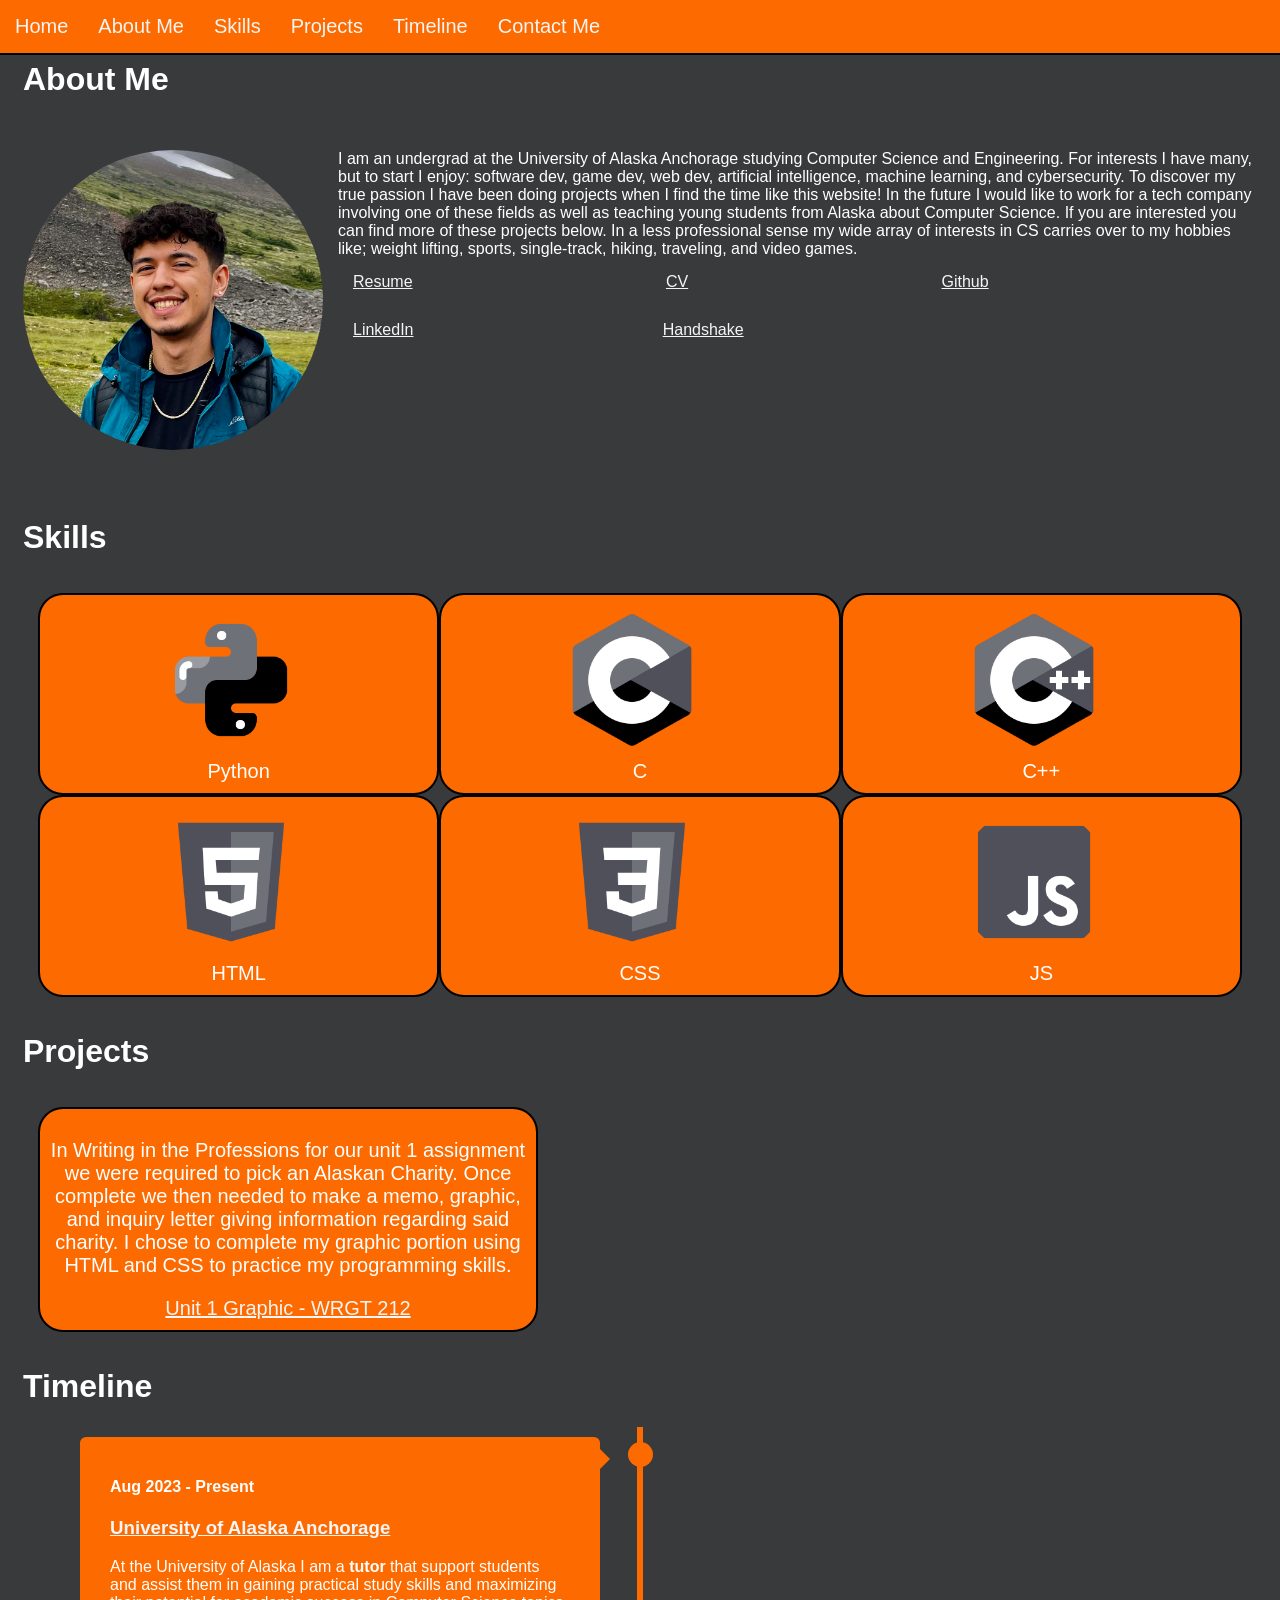
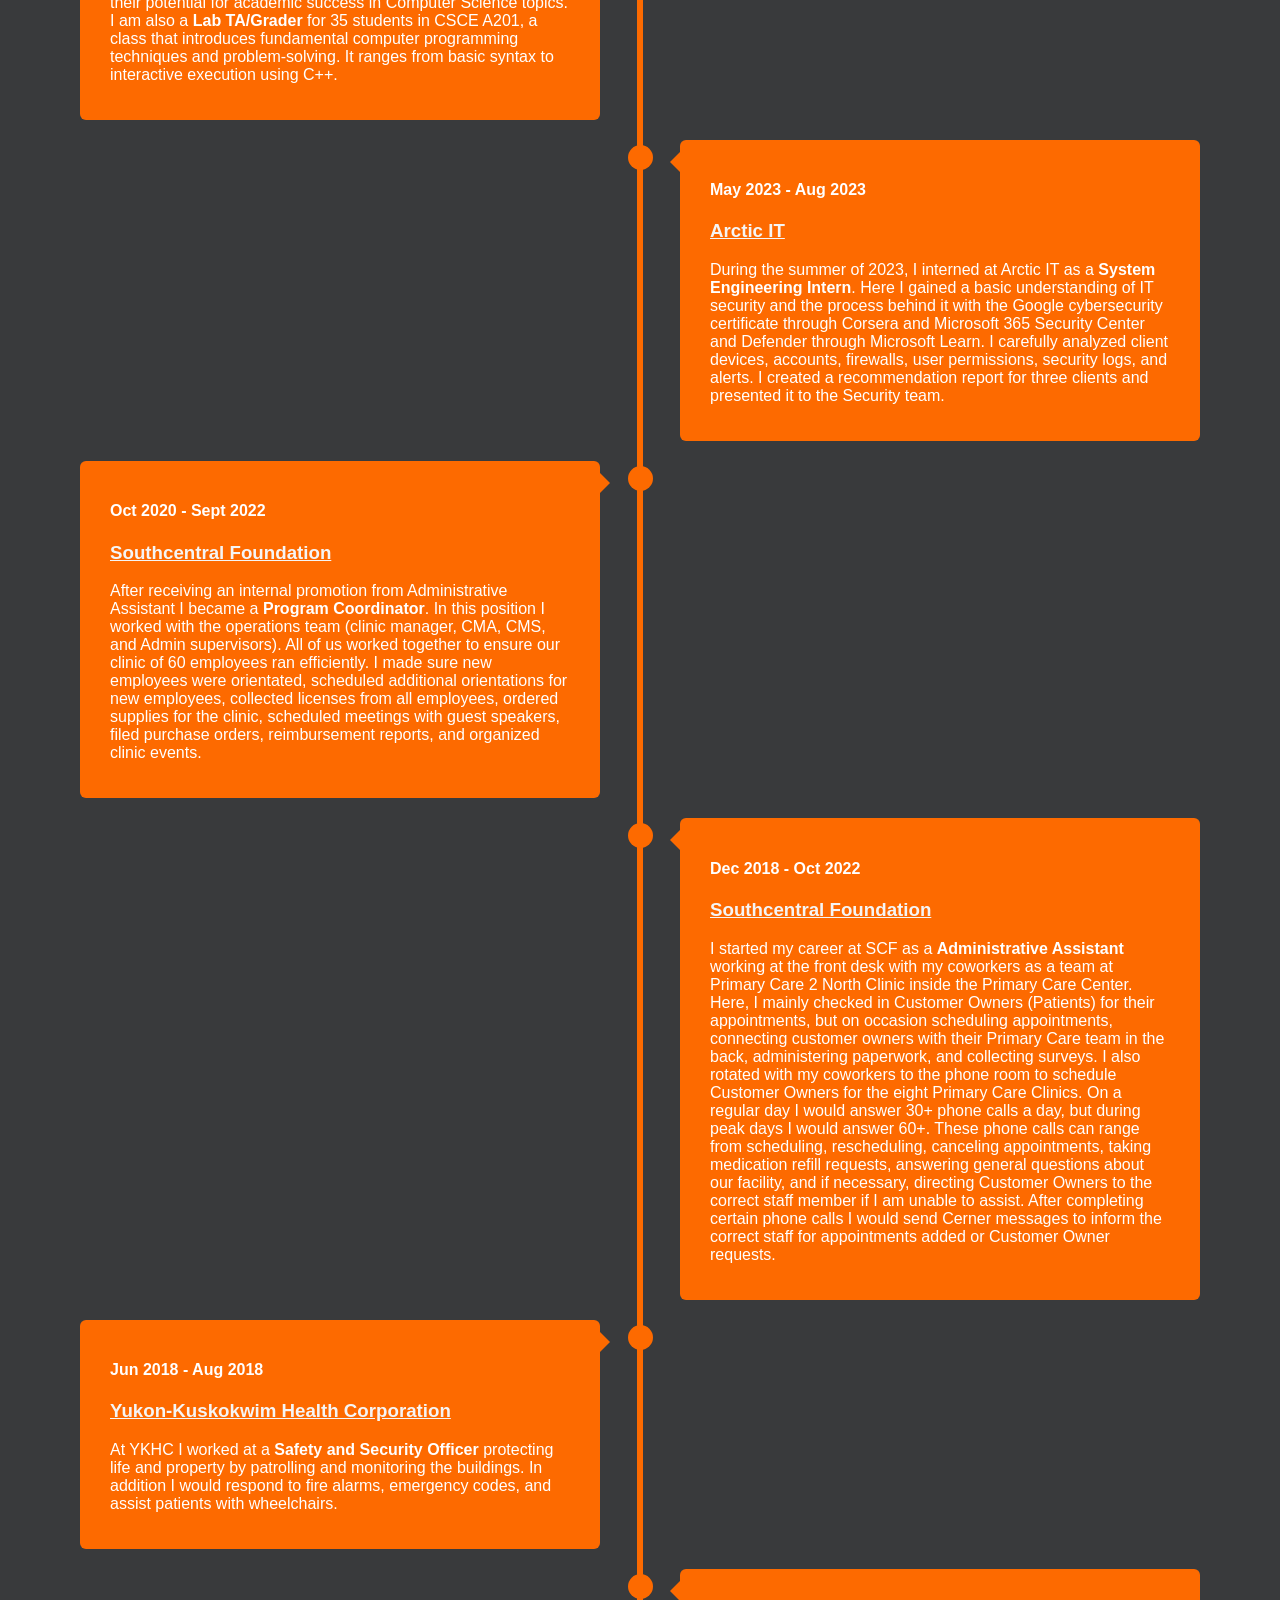
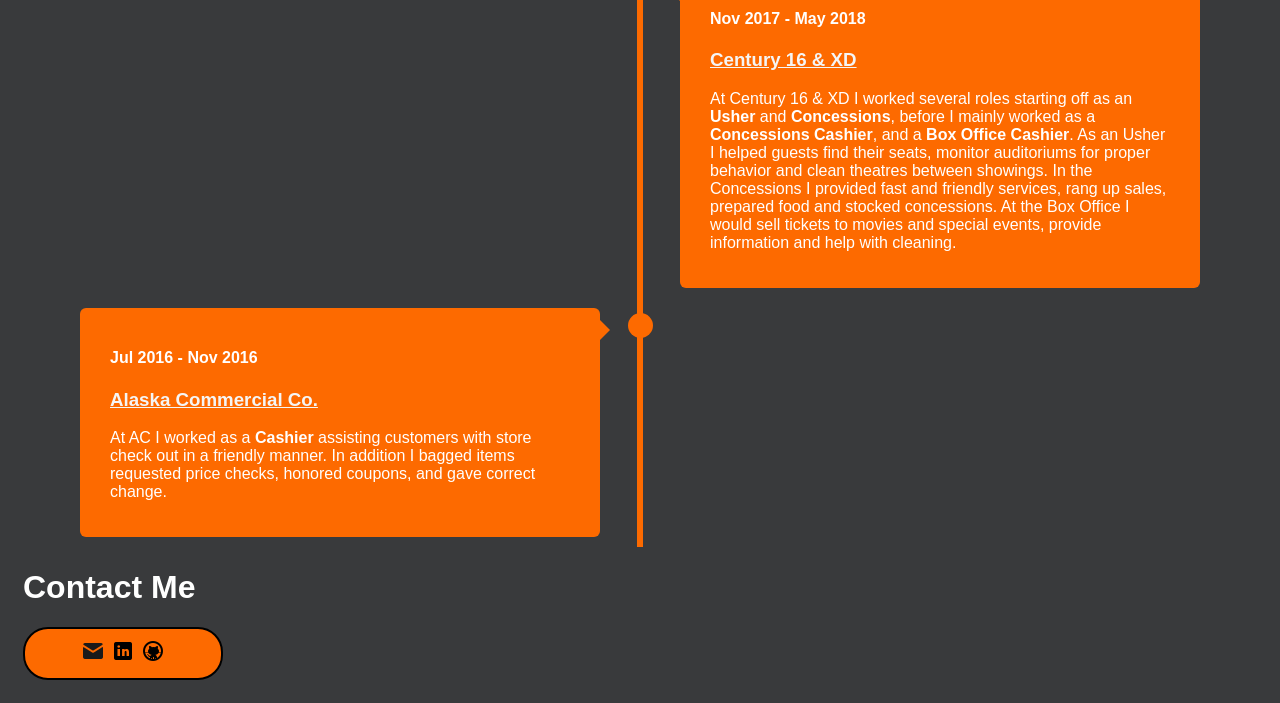
==== index.html @ 8bc92e9b "Updated resume, cv, navbar, timeline" ====
<!DOCTYPE html>
<html lang="en">

<head>
    <meta charset="UTF-8">
    <meta http-equiv="X-UA-Compatible" content="IE=edge">
    <meta name="viewport" content="width=device-width, initial-scale=1.0">
    <title>RJ Michael | Portfolio</title>
    <link rel="icon" href="Documents/Icons/RJM icon.png">
    <link rel="stylesheet" href="style.css">

</head>

<body>
    <!-- NAVBAR -->
    <div class="navbar">
        <a href="#">Home</a>
        <a href="#AboutMe">About Me</a>
        <a href="#Skills">Skills</a>
        <a href="#Projects">Projects</a>
        <a href="#Timeline">Timeline</a>
        <a href="#ContactMe">Contact Me</a>
    </div>

    <!-- ABOUT ME-->
    <h1 id="AboutMe">About Me</h1>
    <div class="grid-container"></div>

    <body>
        <img src="Documents/Self Portrait.png" alt="Self Portrait"
            style="width: 300px; height:300px; margin-right:15px; border-radius: 50%; float: left"> I am an undergrad at
        the University of Alaska Anchorage studying Computer Science and Engineering.
        For interests I have many, but to start I enjoy: software dev, game dev, web dev, artificial intelligence,
        machine learning, and cybersecurity. To discover my true passion I have been doing projects when I find the
        time like this website! In the future I would like to work for a tech company involving one of these fields as
        well as teaching young students from Alaska about Computer Science. If you are interested you can find more of
        these projects below.
        In a less professional sense my wide array of interests in CS carries over to my hobbies like; weight lifting,
        sports, single-track, hiking, traveling, and video games.
    </body>

    <!-- ABOUT ME DOCS-->
    <div class="grid-container">
        <div><a class="linkTo" href="Documents/Robert RJ Michael - Resume - 9.25.2023.pdf" target="_blank">Resume</a>
        </div>
        <div><a class="linkTo" href="Documents/Robert RJ Michael - CV - 9.25.2023.pdf" target="_blank">CV</a></div>
        <div><a class="linkTo" href="https://github.com/rjmichaelii" target="_blank">Github</a></div>
    </div>
    <div class="grid-container">
        <div><a class="linkTo" href="https://www.linkedin.com/in/robert-michael-a444921b5/" target="_blank">LinkedIn</a>
        </div>
        <div><a class="linkTo" href="https://app.joinhandshake.com/stu/users/8575053" target="_blank">Handshake</a>
        </div>
    </div>
    </div>

    <br>
    <br>
    <br>
    <br>
    <br>
    <br>
    <br>
    <br>

    <!-- SKILLS -->
    <div>
        <h1 id="Skills">Skills</h1>
        <div class="grid-container">
            <div class="grid-item">
                <img src="Documents/Icons/Programming/python.png"
                    style="width: 150px; height:150px; margin-right:15px;">
                <br>
                Python
            </div>
            <div class="grid-item">
                <img src="Documents/Icons/Programming/c.png" style="width: 150px; height:150px; margin-right:15px;">
                <br>
                C
            </div>
            <div class="grid-item">
                <img src="Documents/Icons/Programming/c++.png" style="width: 150px; height:150px; margin-right:15px;">
                <br>
                C++
            </div>
            <div class="grid-item">
                <img src="Documents/Icons/Programming/html.png" style="width: 150px; height:150px; margin-right:15px;">
                <br>
                HTML
            </div>
            <div class="grid-item">
                <img src="Documents/Icons/Programming/css.png" style="width: 150px; height:150px; margin-right:15px;">
                <br>
                CSS
            </div>
            <div class="grid-item">
                <img src="Documents/Icons/Programming/js.png"
                    style="width: 150px; height:150px; margin-right:15px; border-radius: 50%;">
                <br>
                JS
            </div>
        </div>
    </div>


    <!-- PROJECTS -->
    <div>
        <h1 id="Projects">Projects</h1>
        <div class="grid-container">
            <div class="grid-item-projects">
                <p>
                    In Writing in the Professions for our unit 1 assignment we were required to pick an Alaskan Charity.
                    Once complete we then needed to make a memo, graphic, and inquiry letter giving information
                    regarding said charity. I chose to complete my graphic portion using HTML and CSS to practice my
                    programming skills.
                </p>
                <a class="linkTo" href="Unit 1 Graphic for WRTG - Project/index.html" target="_blank">Unit 1 Graphic -
                    WRGT 212</a>
            </div>
        </div>
    </div>

    <!-- TIMELINE -->
    <div>
        <h1 id="Timeline">Timeline</h1>
        <div class="timeline">

            <div class="container left">
                <div class="content">
                    <h4>Aug 2023 - Present</h4>
                    <h3><a class="linkTo" href="https://www.uaa.alaska.edu/" target="_blank">University of Alaska
                            Anchorage</a></h3>
                    <p>
                        At the University of Alaska I am a <b>tutor</b> that support students and assist them in gaining
                        practical study skills and
                        maximizing their potential for academic success in Computer Science topics. I am also a <b>Lab
                            TA/Grader</b> for
                        35 students in CSCE A201, a class that introduces fundamental computer programming techniques
                        and
                        problem-solving. It ranges from basic syntax to interactive execution using C++.
                    </p>
                </div>
            </div>
            <div class="container right">
                <div class="content">
                    <h4>May 2023 - Aug 2023</h4>
                    <h3><a class="linkTo" href="https://arcticit.com/" target="_blank">Arctic IT</a></h3>
                    <p>
                        During the summer of 2023, I interned at Arctic IT as a <b>System Engineering Intern</b>. Here I
                        gained
                        a basic understanding of IT security and the process behind it with the Google cybersecurity
                        certificate
                        through Corsera and Microsoft 365 Security Center and Defender through Microsoft Learn. I
                        carefully analyzed
                        client devices, accounts, firewalls, user permissions, security logs, and alerts. I created a
                        recommendation
                        report for three clients and presented it to the Security team.
                    </p>
                </div>
            </div>
            <div class="container left">
                <div class="content">
                    <h4>Oct 2020 - Sept 2022</h4>
                    <h3><a class="linkTo" href="https://www.southcentralfoundation.com/" target="_blank">Southcentral
                            Foundation</a></h3>
                    <p>
                        After receiving an internal promotion from Administrative Assistant I became a <b>Program
                            Coordinator</b>. In
                        this position I worked with the operations team (clinic manager, CMA, CMS, and Admin
                        supervisors). All of us
                        worked together to ensure our clinic of 60 employees ran efficiently. I made sure new employees
                        were
                        orientated, scheduled additional orientations for new employees, collected licenses from all
                        employees,
                        ordered supplies for the clinic, scheduled meetings with guest speakers, filed purchase orders,
                        reimbursement
                        reports, and organized clinic events.
                    </p>
                </div>
            </div>
            <div class="container right">
                <div class="content">
                    <h4>Dec 2018 - Oct 2022</h4>
                    <h3><a class="linkTo" href="https://www.southcentralfoundation.com/" target="_blank">Southcentral
                            Foundation</a></h3>
                    <p>
                        I started my career at SCF as a <b>Administrative Assistant</b> working at the front desk with
                        my coworkers as
                        a team at Primary Care 2 North Clinic inside the Primary Care Center. Here, I mainly checked in
                        Customer Owners
                        (Patients) for their appointments, but on occasion scheduling appointments, connecting customer
                        owners with
                        their Primary Care team in the back, administering paperwork, and collecting surveys. I also
                        rotated with my
                        coworkers to the phone room to schedule Customer Owners for the eight Primary Care Clinics. On a
                        regular day I
                        would answer 30+ phone calls a day, but during peak days I would answer 60+. These phone calls
                        can range from
                        scheduling, rescheduling, canceling appointments, taking medication refill requests, answering
                        general questions
                        about our facility, and if necessary, directing Customer Owners to the correct staff member if I
                        am unable to
                        assist. After completing certain phone calls I would send Cerner messages to inform the correct
                        staff for
                        appointments added or Customer Owner requests.

                    </p>
                </div>
            </div>
            <div class="container left">
                <div class="content">
                    <h4>Jun 2018 - Aug 2018</h4>
                    <h3><a class="linkTo" href="https://www.ykhc.org/" target="_blank">Yukon-Kuskokwim Health
                            Corporation</a></h3>
                    <p>
                        At YKHC I worked at a <b>Safety and Security Officer</b> protecting life and property by
                        patrolling
                        and monitoring the buildings. In addition I would respond to fire alarms, emergency codes, and
                        assist
                        patients with wheelchairs.
                    </p>
                </div>
            </div>
            <div class="container right">
                <div class="content">
                    <h4>Nov 2017 - May 2018</h4>
                    <h3><a class="linkTo" href="https://www.cinemark.com/about-cinemark" target="_blank">Century 16 &
                            XD</a></h3>
                    <p>
                        At Century 16 & XD I worked several roles starting off as an <b>Usher</b> and
                        <b>Concessions</b>, before I mainly
                        worked as a <b>Concessions Cashier</b>, and a <b>Box Office Cashier</b>. As an Usher I helped
                        guests find their
                        seats, monitor auditoriums for proper behavior and clean theatres between showings. In the
                        Concessions I provided
                        fast and friendly services, rang up sales, prepared food and stocked concessions. At the Box
                        Office I would sell
                        tickets to movies and special events, provide information and help with cleaning.
                    </p>
                </div>
            </div>
            <div class="container left">
                <div class="content">
                    <h4>Jul 2016 - Nov 2016</h4>
                    <h3><a class="linkTo" href="https://www.alaskacommercial.com/about-us" target="_blank">Alaska
                            Commercial Co.</a></h3>
                    <p>
                        At AC I worked as a <b>Cashier</b> assisting customers with store check out in a friendly
                        manner. In addition I bagged items
                        requested price checks, honored coupons, and gave correct change.
                    </p>
                </div>
            </div>
        </div>
    </div>

    <!-- CONTACT-->
    <div id="ContactMe">
        <h1>Contact Me</h1>
        <div class="grid-item-contactme">
            <!--             <p>
                Professional
            </p> -->
            <a href="mailto:rjmichaelii@alaska.edu" target="_blank"><img
                    src="Documents/Icons/Social Media/email.png"></a>
            <a href="https://www.linkedin.com/in/robert-michael-a444921b5" class="linkedin" target="_blank"><img
                    src="Documents/Icons/Social Media/linkedin.png"></a>
            <a href="https://github.com/rjmichaelii" class="github" target="_blank"><img
                    src="Documents/Icons/Social Media/github.png"></a>
            <br>

            <!--             <p>
                Social Media
            </p>
                <a href="https://www.instagram.com/robj_5/" class="instagram" target="_blank"><img src="Documents/Icons/Social Media/instagram.png"></a>
                <a href="https://twitter.com/robj_5" class="twitter" target="_blank"><img src="Documents/Icons/Social Media/twitter.png"></a>
                <a href="https://www.tiktok.com/@robj_05" class="tiktok" target="_blank"><img src="Documents/Icons/Social Media/tiktok.png"></a>
                <br>

            <p>
                Gaming
            </p>
                <a href="https://www.twitch.tv/vldarkstarlv" class="twitch" target="_blank"><img src="Documents/Icons/Social Media/twitch.png"></a>
                <a href="https://www.youtube.com/@vldarkstarlv9051" class="youtube" target="_blank"><img src="Documents/Icons/Social Media/youtube.png"></a>
                <a href="https://discord.gg/yzs5HQRF5h" class="discord" target="_blank"><img src="Documents/Icons/Social Media/discord.png"></a>
                <br>
            </p>
        </div> -->
        </div>

</body>

</html>
---- style.css ----
/* Darkmode */
html {
    background-color: #393A3C;
    color: white;
    padding: 15px;
}

.grid-container {
    display: grid;
    grid-template-columns: auto auto auto;
    padding: 15px;
}

.grid-item {
    background-color: #FD6A00;
    border: 2px solid black;
    border-radius: 25px;
    padding: 10px;
    font-size: 20px;
    text-align: center;
}

.grid-item-projects {
    background-color: #FD6A00;
    border: 2px solid black;
    border-radius: 25px;
    padding: 10px;
    font-size: 20px;
    text-align: center;
    max-width: 500px;
}

.grid-item-contactme {
    background-color: #FD6A00;
    border: 2px solid black;
    border-radius: 25px;
    padding: 10px;
    font-size: 20px;
    text-align: center;
    max-width: 200px;
}

/* LINKS */
a:link {
    color: whitesmoke;
    cursor: pointer;
    text-decoration: underline;
}

a.linkTo:visited {
    color: gray;
    cursor: pointer;
    text-decoration: underline;
}

#AboutMe {
    padding-top: 25px;
}

/* NAVBAR */
.navbar {
    width: 100%;
    background-color: #FD6A00;
    border-bottom: 2px solid black;
    overflow: auto;
    position: fixed;
    top: 0;
    left: 0;
    z-index: 10;
}

.navbar a {
    float: left;
    text-align: center;
    padding: 15px;
    text-decoration: none;
    font-size: 20px;
}

.navbar a:hover {
    background-color: orangered;
}

.navbar a:visited {
    color: whitesmoke;
    cursor: pointer;
    text-decoration: underline;
}

@media screen and (max-width: 500px) {
    .navbar a {
        float: none;
        display: block;
    }
}

/* TIMELINE */
* {
    box-sizing: border-box;
}

body {
    font-family: Helvetica, sans-serif;
}

/* The actual timeline (the vertical ruler) */
.timeline {
    position: relative;
    max-width: 1200px;
    margin: 0 auto;
}

/* The actual timeline (the vertical ruler) */
.timeline::after {
    content: '';
    position: absolute;
    width: 6px;
    background-color: #FD6A00;
    top: 0;
    bottom: 0;
    left: 50%;
    margin-left: -3px;
}

/* Container around content */
.container {
    padding: 10px 40px;
    position: relative;
    background-color: inherit;
    width: 50%;
}

/* The circles on the timeline */
.container::after {
    content: '';
    position: absolute;
    width: 25px;
    height: 25px;
    right: -12.5px;
    background-color: #FD6A00;
    top: 15px;
    border-radius: 50%;
    z-index: 1;
}

/* Place the container to the left */
.left {
    left: 0;
}

/* Place the container to the right */
.right {
    left: 50%;
}

/* Add arrows to the left container (pointing right) */
.left::before {
    content: " ";
    height: 0;
    position: absolute;
    top: 22px;
    width: 0;
    z-index: 1;
    right: 30px;
    border: medium solid white;
    border-width: 10px 0 10px 10px;
    border-color: transparent transparent transparent #FD6A00;
}

/* Add arrows to the right container (pointing left) */
.right::before {
    content: " ";
    height: 0;
    position: absolute;
    top: 22px;
    width: 0;
    z-index: 1;
    left: 30px;
    border: medium solid white;
    border-width: 10px 10px 10px 0;
    border-color: transparent #FD6A00 transparent transparent;
}

/* Fix the circle for containers on the right side */
.right::after {
    left: -12.5px;
}

/* The actual content */
.content {
    padding: 20px 30px;
    background-color: #FD6A00;
    position: relative;
    border-radius: 6px;
}

/* Media queries - Responsive timeline on screens less than 600px wide */
@media screen and (max-width: 600px) {

    /* Place the timelime to the left */
    .timeline::after {
        left: 31px;
    }

    /* Full-width containers */
    .container {
        width: 100%;
        padding-left: 70px;
        padding-right: 25px;
    }

    /* Make sure that all arrows are pointing leftwards */
    .container::before {
        left: 60px;
        border: medium solid white;
        border-width: 10px 10px 10px 0;
        border-color: transparent white transparent transparent;
    }

    /* Make sure all circles are at the same spot */
    .left::after,
    .right::after {
        left: 15px;
    }

    /* Make all right containers behave like the left ones */
    .right {
        left: 0%;
    }
}
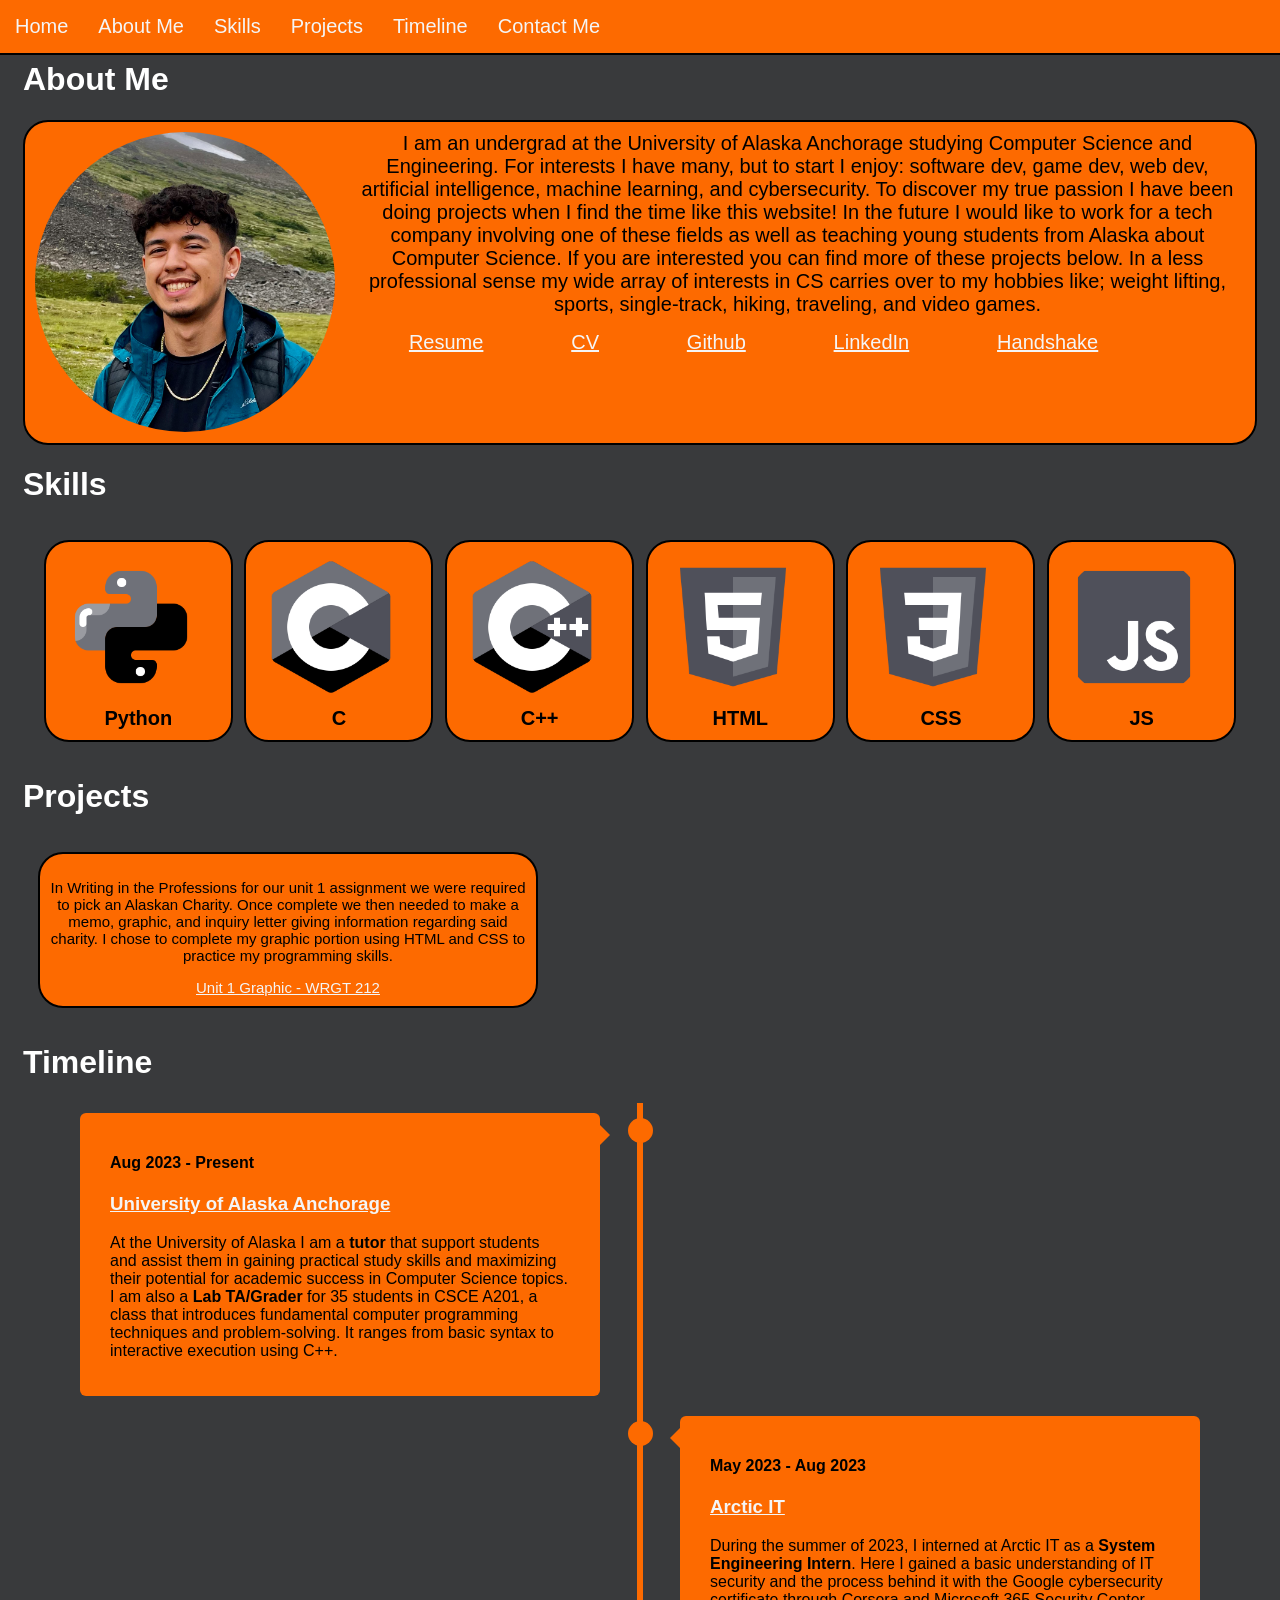
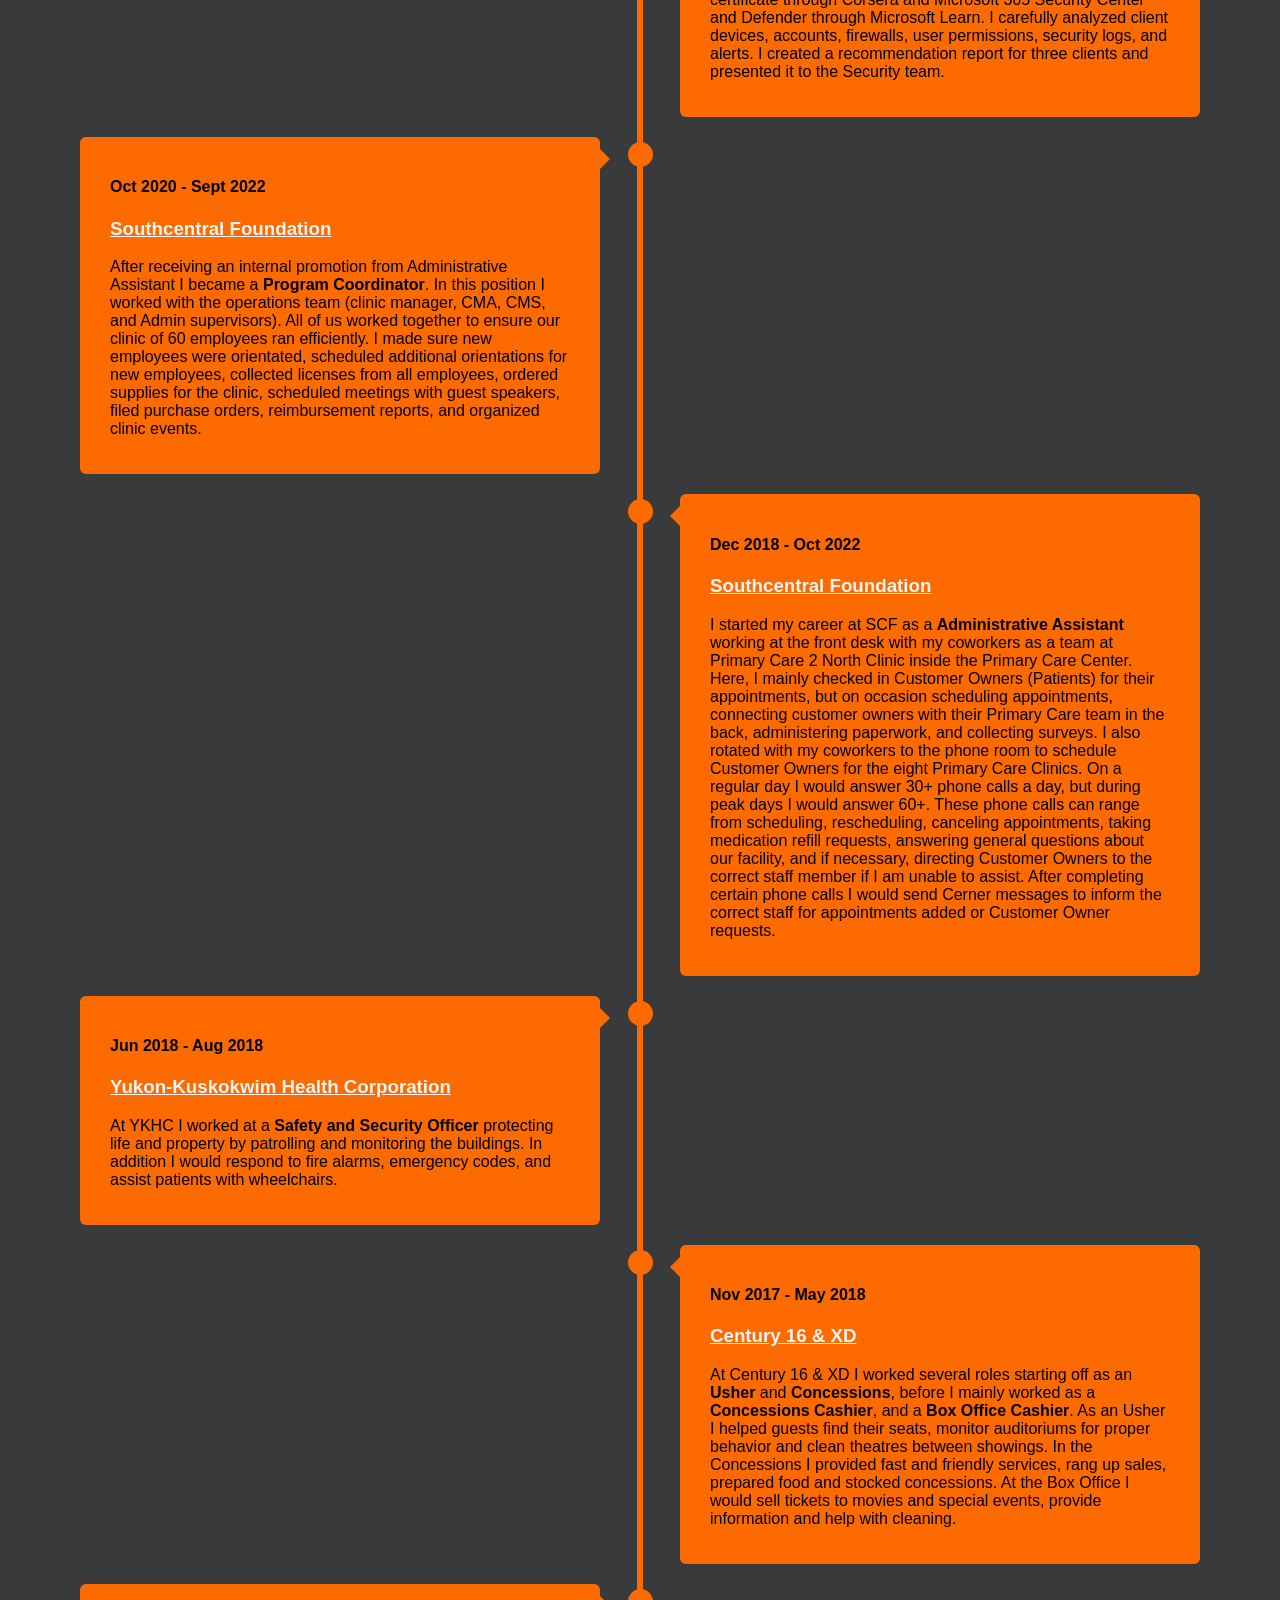
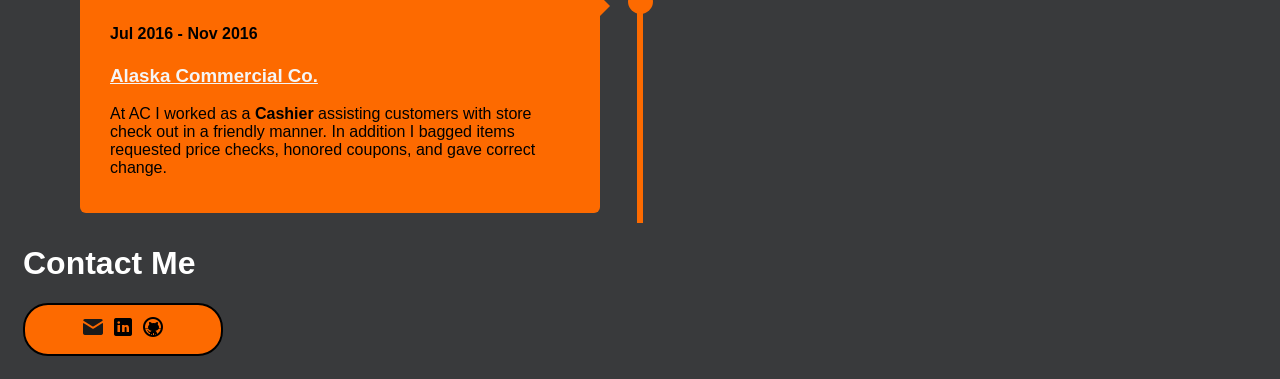
==== commit 07e72231: "changed font color and added background to bio" ====
--- a/index.html
+++ b/index.html
@@ -22,46 +22,46 @@
         <a href="#ContactMe">Contact Me</a>
     </div>
 
-    <!-- ABOUT ME-->
+    <!-- ABOUT ME -->
     <h1 id="AboutMe">About Me</h1>
-    <div class="grid-container"></div>
-
-    <body>
-        <img src="Documents/Self Portrait.png" alt="Self Portrait"
-            style="width: 300px; height:300px; margin-right:15px; border-radius: 50%; float: left"> I am an undergrad at
-        the University of Alaska Anchorage studying Computer Science and Engineering.
-        For interests I have many, but to start I enjoy: software dev, game dev, web dev, artificial intelligence,
-        machine learning, and cybersecurity. To discover my true passion I have been doing projects when I find the
-        time like this website! In the future I would like to work for a tech company involving one of these fields as
-        well as teaching young students from Alaska about Computer Science. If you are interested you can find more of
-        these projects below.
-        In a less professional sense my wide array of interests in CS carries over to my hobbies like; weight lifting,
-        sports, single-track, hiking, traveling, and video games.
-    </body>
+    <div class="grid-container-about">
+    
+    <!-- BIO -->
+    <div class="grid-item-about">
+        <body>
+            <img src="Documents/Self Portrait.png" alt="Self Portrait"
+                style="width: 300px; height:300px; margin-right:15px; border-radius: 50%; float: left"> I am an undergrad at
+            the University of Alaska Anchorage studying Computer Science and Engineering.
+            For interests I have many, but to start I enjoy: software dev, game dev, web dev, artificial intelligence,
+            machine learning, and cybersecurity. To discover my true passion I have been doing projects when I find the
+            time like this website! In the future I would like to work for a tech company involving one of these fields as
+            well as teaching young students from Alaska about Computer Science. If you are interested you can find more of
+            these projects below.
+            In a less professional sense my wide array of interests in CS carries over to my hobbies like; weight lifting,
+            sports, single-track, hiking, traveling, and video games.
+            <div class="grid-container">
+            <div class="grid-tem"><a class="linkTo" href="Documents/Robert RJ Michael - Resume - 10.22.2023.pdf" target="_blank">Resume</a></div>
+            <div class="grid-tem"><a class="linkTo" href="Documents/Robert RJ Michael - CV - 9.25.2023.pdf" target="_blank">CV</a></div>
+            <div class="grid-tem"><a class="linkTo" href="https://github.com/rjmichaelii" target="_blank">Github</a></div>
+            <div class="grid-tem"><a class="linkTo" href="https://www.linkedin.com/in/robert-michael-a444921b5/" target="_blank">LinkedIn</a></div>
+            <div class="grid-tem"><a class="linkTo" href="https://app.joinhandshake.com/stu/users/8575053" target="_blank">Handshake</a></div>
+            </div>
+        </body>
+    </div>
 
     <!-- ABOUT ME DOCS-->
-    <div class="grid-container">
-        <div><a class="linkTo" href="Documents/Robert RJ Michael - Resume - 9.25.2023.pdf" target="_blank">Resume</a>
+    <!-- <div class="grid-item-about">
+        <div><a class="linkTo" href="Documents/Robert RJ Michael - Resume - 10.22.2023.pdf" target="_blank">Resume</a>
         </div>
         <div><a class="linkTo" href="Documents/Robert RJ Michael - CV - 9.25.2023.pdf" target="_blank">CV</a></div>
         <div><a class="linkTo" href="https://github.com/rjmichaelii" target="_blank">Github</a></div>
-    </div>
-    <div class="grid-container">
+
         <div><a class="linkTo" href="https://www.linkedin.com/in/robert-michael-a444921b5/" target="_blank">LinkedIn</a>
         </div>
         <div><a class="linkTo" href="https://app.joinhandshake.com/stu/users/8575053" target="_blank">Handshake</a>
         </div>
-    </div>
-    </div>
-
-    <br>
-    <br>
-    <br>
-    <br>
-    <br>
-    <br>
-    <br>
-    <br>
+    </div> -->
+    </div>
 
     <!-- SKILLS -->
     <div>
@@ -71,33 +71,34 @@
                 <img src="Documents/Icons/Programming/python.png"
                     style="width: 150px; height:150px; margin-right:15px;">
                 <br>
-                Python
+                <b>Python</b>
             </div>
             <div class="grid-item">
                 <img src="Documents/Icons/Programming/c.png" style="width: 150px; height:150px; margin-right:15px;">
                 <br>
-                C
+                <b>C</b>
             </div>
             <div class="grid-item">
                 <img src="Documents/Icons/Programming/c++.png" style="width: 150px; height:150px; margin-right:15px;">
                 <br>
-                C++
-            </div>
+                <b>C++</b>
+            </div>
+
             <div class="grid-item">
                 <img src="Documents/Icons/Programming/html.png" style="width: 150px; height:150px; margin-right:15px;">
                 <br>
-                HTML
+                <b>HTML</b>
             </div>
             <div class="grid-item">
                 <img src="Documents/Icons/Programming/css.png" style="width: 150px; height:150px; margin-right:15px;">
                 <br>
-                CSS
+                <b>CSS</b>
             </div>
             <div class="grid-item">
                 <img src="Documents/Icons/Programming/js.png"
                     style="width: 150px; height:150px; margin-right:15px; border-radius: 50%;">
                 <br>
-                JS
+                <b>JS</b>
             </div>
         </div>
     </div>
--- a/style.css
+++ b/style.css
@@ -1,14 +1,34 @@
 /* Darkmode */
 html {
     background-color: #393A3C;
+    color: black;
+    padding: 15px;
+}
+
+h1 {
     color: white;
-    padding: 15px;
 }
 
 .grid-container {
     display: grid;
-    grid-template-columns: auto auto auto;
-    padding: 15px;
+    grid-template-columns: auto auto auto auto auto auto;
+    padding: 15px;
+}
+.grid-container {
+    display: grid;
+    grid-template-columns: auto auto auto auto auto auto;
+    padding: 15px;
+}
+.grid-item-about {
+    background-color: #FD6A00;
+    border: 2px solid black;
+    border-radius: 25px;
+    padding: 10px;
+    font-size: 20px;
+    height: 325px;
+    text-align: center;
+    margin-left: auto;
+    margin-right: auto;
 }
 
 .grid-item {
@@ -18,6 +38,9 @@
     padding: 10px;
     font-size: 20px;
     text-align: center;
+    max-width: 300px;
+    margin-left: auto;
+    margin-right: auto;
 }
 
 .grid-item-projects {
@@ -25,7 +48,7 @@
     border: 2px solid black;
     border-radius: 25px;
     padding: 10px;
-    font-size: 20px;
+    font-size: 15px;
     text-align: center;
     max-width: 500px;
 }
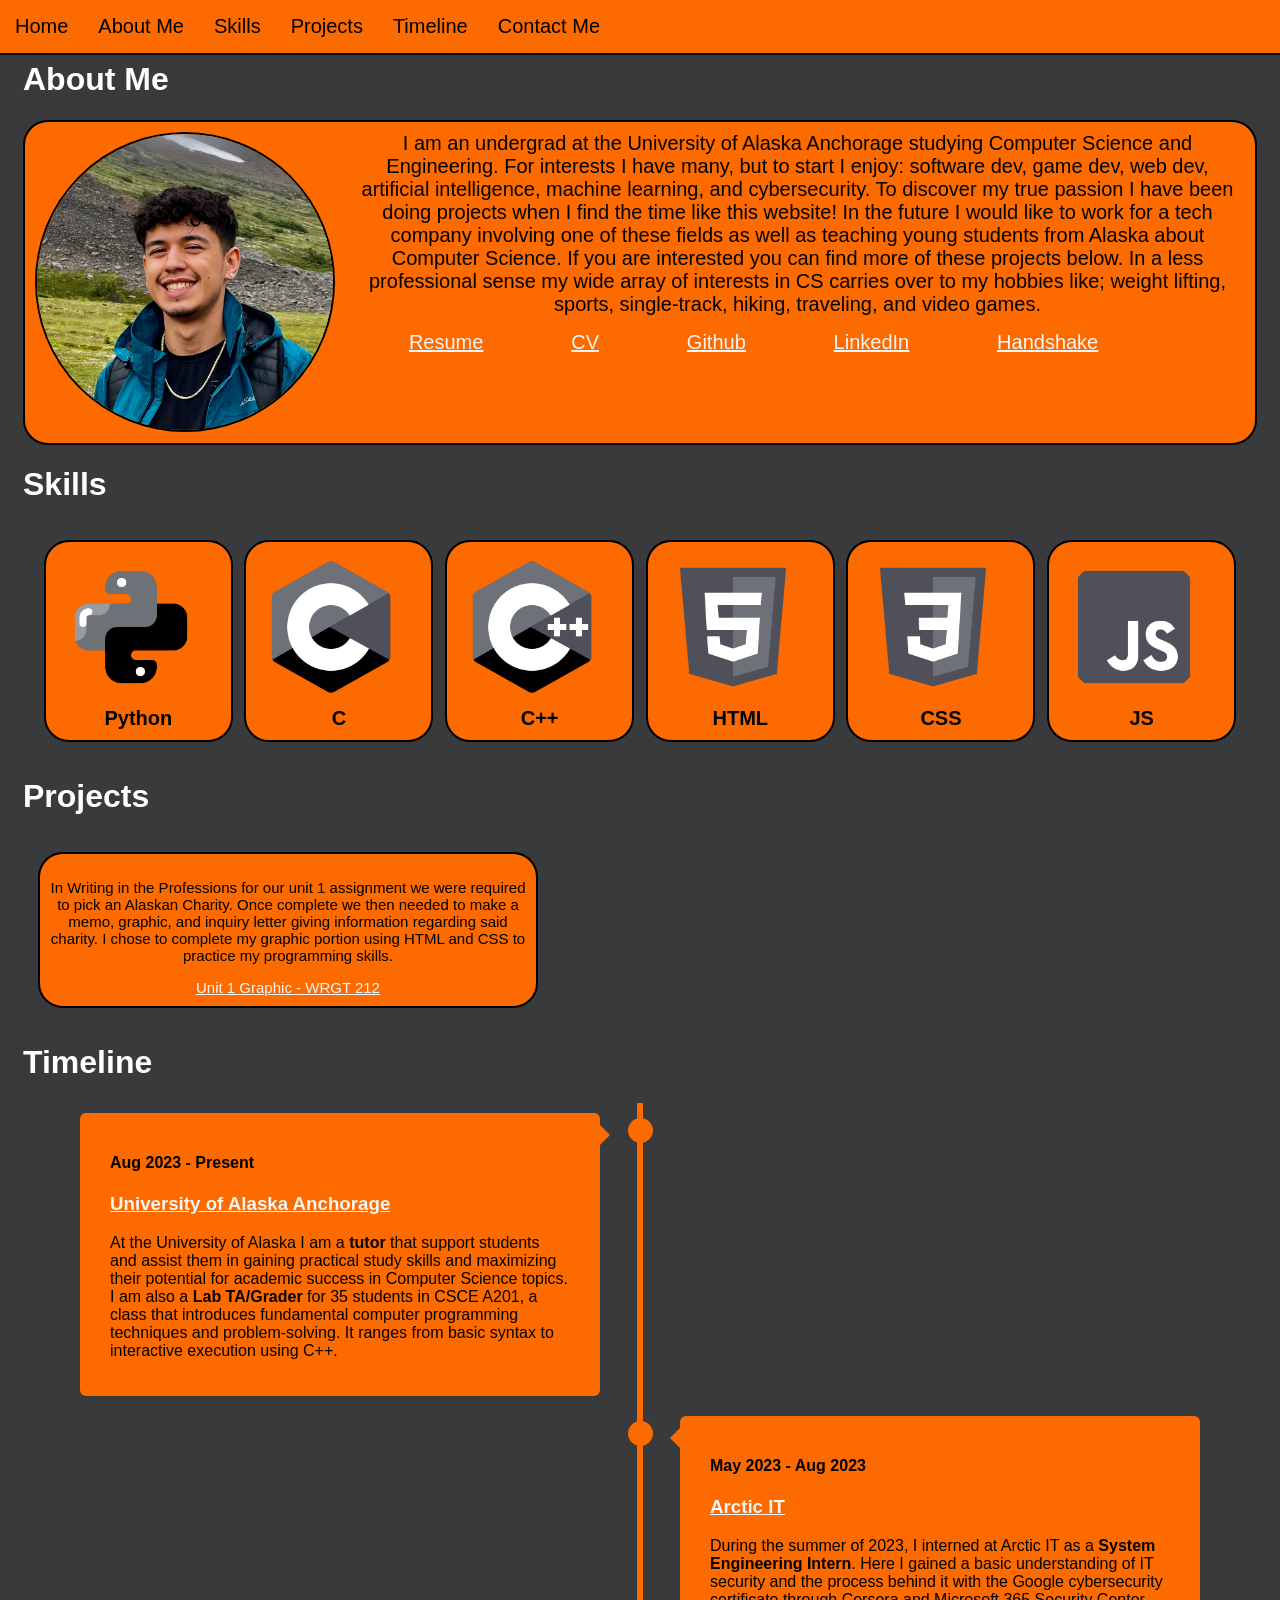
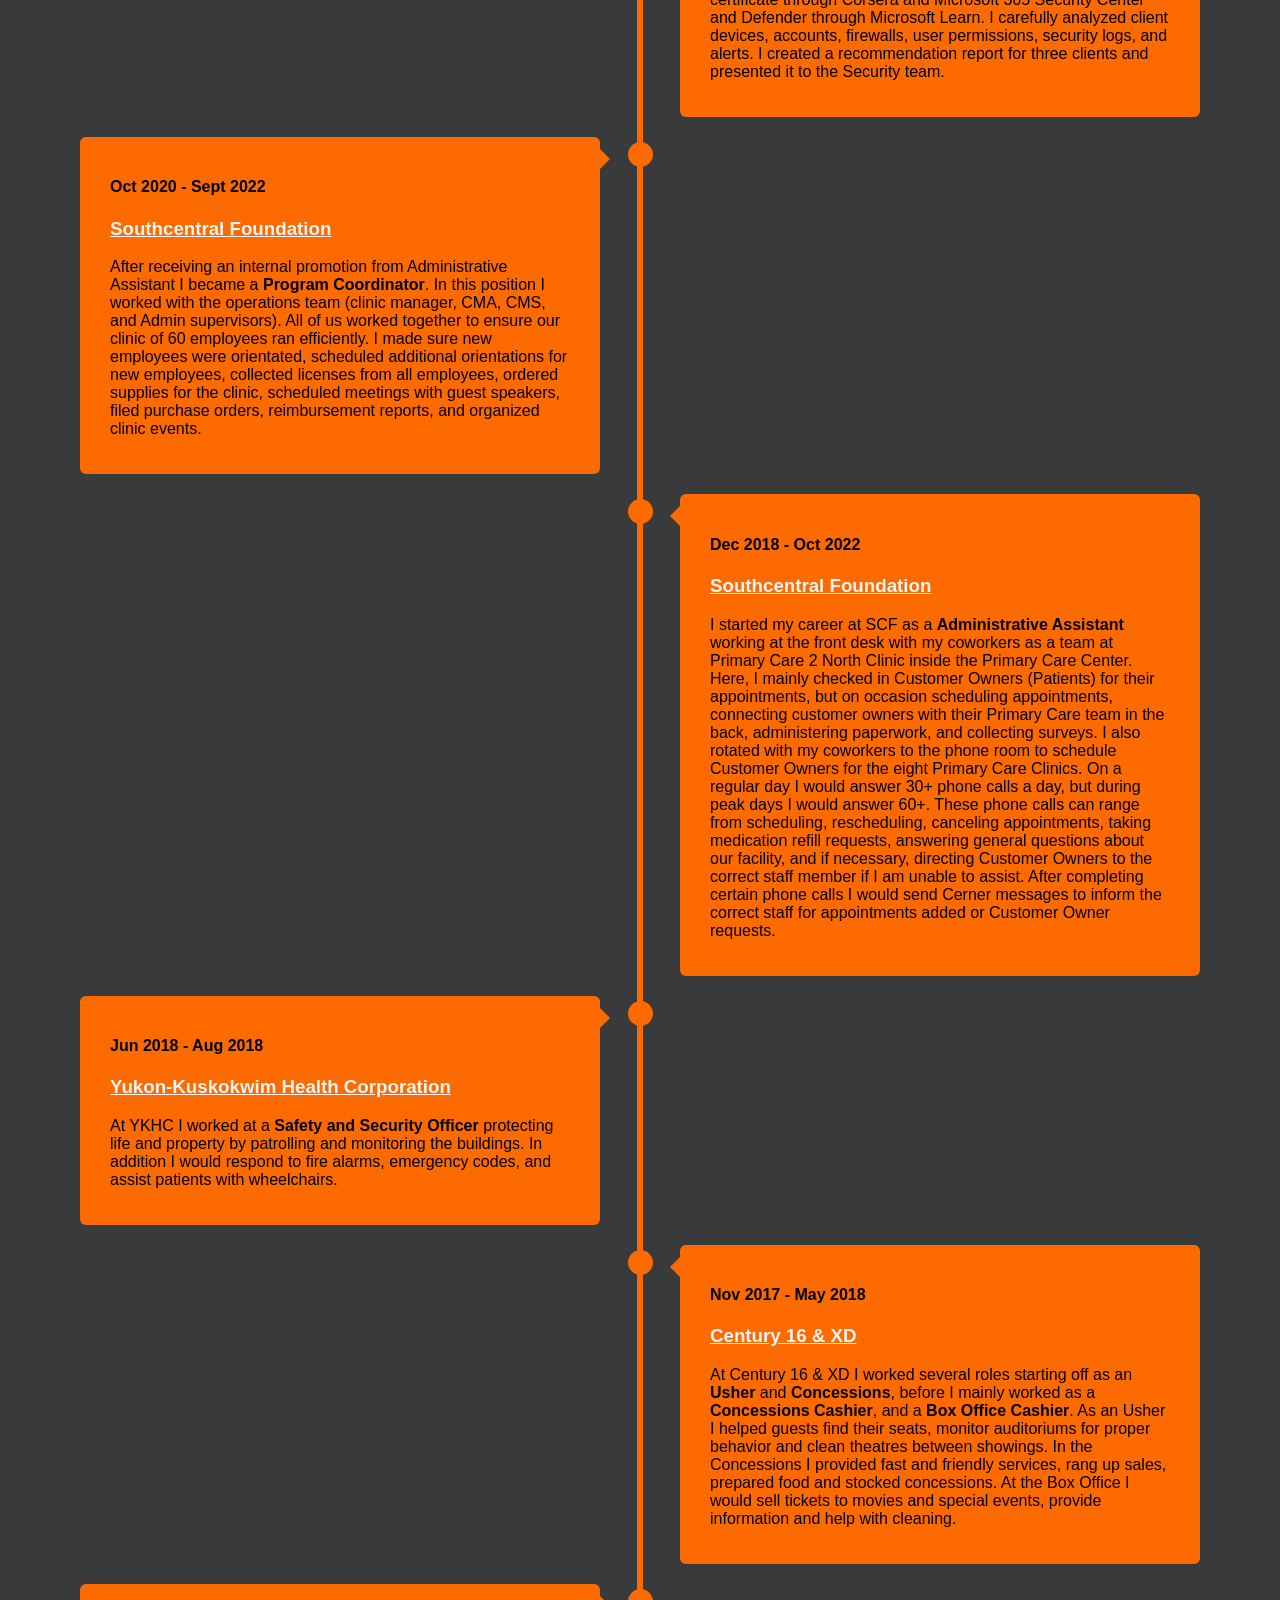
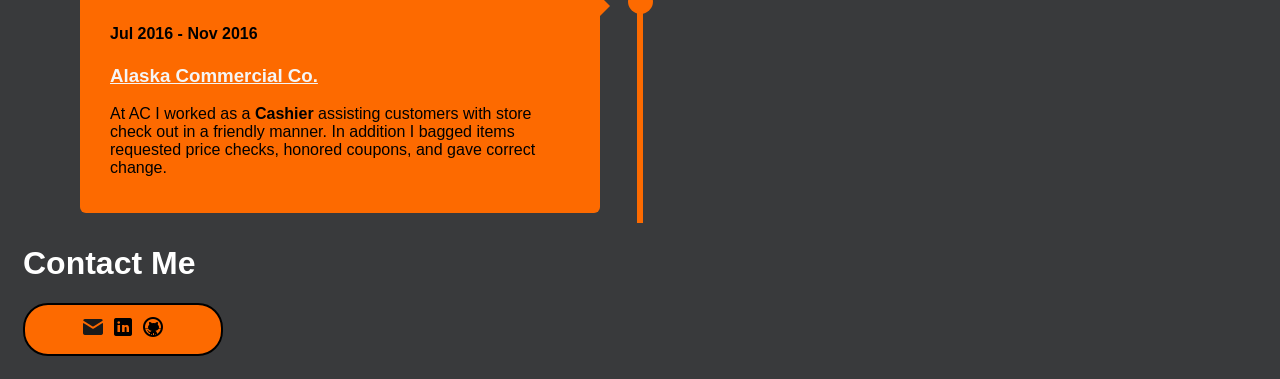
==== commit b13d86b6: "border on picture, and navbar text = black" ====
--- a/index.html
+++ b/index.html
@@ -14,53 +14,38 @@
 <body>
     <!-- NAVBAR -->
     <div class="navbar">
-        <a href="#">Home</a>
-        <a href="#AboutMe">About Me</a>
-        <a href="#Skills">Skills</a>
-        <a href="#Projects">Projects</a>
-        <a href="#Timeline">Timeline</a>
-        <a href="#ContactMe">Contact Me</a>
+        <a href="#" style="color:black;">Home</a>
+        <a href="#AboutMe" style="color:black;">About Me</a>
+        <a href="#Skills" style="color:black;">Skills</a>
+        <a href="#Projects" style="color:black;">Projects</a>
+        <a href="#Timeline" style="color:black;">Timeline</a>
+        <a href="#ContactMe" style="color:black;">Contact Me</a>
     </div>
 
     <!-- ABOUT ME -->
     <h1 id="AboutMe">About Me</h1>
     <div class="grid-container-about">
-    
-    <!-- BIO -->
-    <div class="grid-item-about">
-        <body>
-            <img src="Documents/Self Portrait.png" alt="Self Portrait"
-                style="width: 300px; height:300px; margin-right:15px; border-radius: 50%; float: left"> I am an undergrad at
-            the University of Alaska Anchorage studying Computer Science and Engineering.
-            For interests I have many, but to start I enjoy: software dev, game dev, web dev, artificial intelligence,
-            machine learning, and cybersecurity. To discover my true passion I have been doing projects when I find the
-            time like this website! In the future I would like to work for a tech company involving one of these fields as
-            well as teaching young students from Alaska about Computer Science. If you are interested you can find more of
-            these projects below.
-            In a less professional sense my wide array of interests in CS carries over to my hobbies like; weight lifting,
-            sports, single-track, hiking, traveling, and video games.
-            <div class="grid-container">
-            <div class="grid-tem"><a class="linkTo" href="Documents/Robert RJ Michael - Resume - 10.22.2023.pdf" target="_blank">Resume</a></div>
-            <div class="grid-tem"><a class="linkTo" href="Documents/Robert RJ Michael - CV - 9.25.2023.pdf" target="_blank">CV</a></div>
-            <div class="grid-tem"><a class="linkTo" href="https://github.com/rjmichaelii" target="_blank">Github</a></div>
-            <div class="grid-tem"><a class="linkTo" href="https://www.linkedin.com/in/robert-michael-a444921b5/" target="_blank">LinkedIn</a></div>
-            <div class="grid-tem"><a class="linkTo" href="https://app.joinhandshake.com/stu/users/8575053" target="_blank">Handshake</a></div>
-            </div>
-        </body>
-    </div>
-
-    <!-- ABOUT ME DOCS-->
-    <!-- <div class="grid-item-about">
-        <div><a class="linkTo" href="Documents/Robert RJ Michael - Resume - 10.22.2023.pdf" target="_blank">Resume</a>
-        </div>
-        <div><a class="linkTo" href="Documents/Robert RJ Michael - CV - 9.25.2023.pdf" target="_blank">CV</a></div>
-        <div><a class="linkTo" href="https://github.com/rjmichaelii" target="_blank">Github</a></div>
-
-        <div><a class="linkTo" href="https://www.linkedin.com/in/robert-michael-a444921b5/" target="_blank">LinkedIn</a>
-        </div>
-        <div><a class="linkTo" href="https://app.joinhandshake.com/stu/users/8575053" target="_blank">Handshake</a>
-        </div>
-    </div> -->
+        <div class="grid-item-about">
+            <body>
+                <img src="Documents/Self Portrait.png" alt="Self Portrait"
+                    style="width: 300px; height:300px; margin-right:15px; border-radius: 50%; float: left; border: 2px solid black;"> I am an undergrad at
+                the University of Alaska Anchorage studying Computer Science and Engineering.
+                For interests I have many, but to start I enjoy: software dev, game dev, web dev, artificial intelligence,
+                machine learning, and cybersecurity. To discover my true passion I have been doing projects when I find the
+                time like this website! In the future I would like to work for a tech company involving one of these fields as
+                well as teaching young students from Alaska about Computer Science. If you are interested you can find more of
+                these projects below.
+                In a less professional sense my wide array of interests in CS carries over to my hobbies like; weight lifting,
+                sports, single-track, hiking, traveling, and video games.
+                <div class="grid-container">
+                <div class="grid-tem"><a class="linkTo" href="Documents/Robert RJ Michael - Resume - 10.22.2023.pdf" target="_blank">Resume</a></div>
+                <div class="grid-tem"><a class="linkTo" href="Documents/Robert RJ Michael - CV - 9.25.2023.pdf" target="_blank">CV</a></div>
+                <div class="grid-tem"><a class="linkTo" href="https://github.com/rjmichaelii" target="_blank">Github</a></div>
+                <div class="grid-tem"><a class="linkTo" href="https://www.linkedin.com/in/robert-michael-a444921b5/" target="_blank">LinkedIn</a></div>
+                <div class="grid-tem"><a class="linkTo" href="https://app.joinhandshake.com/stu/users/8575053" target="_blank">Handshake</a></div>
+                </div>
+            </body>
+        </div>
     </div>
 
     <!-- SKILLS -->
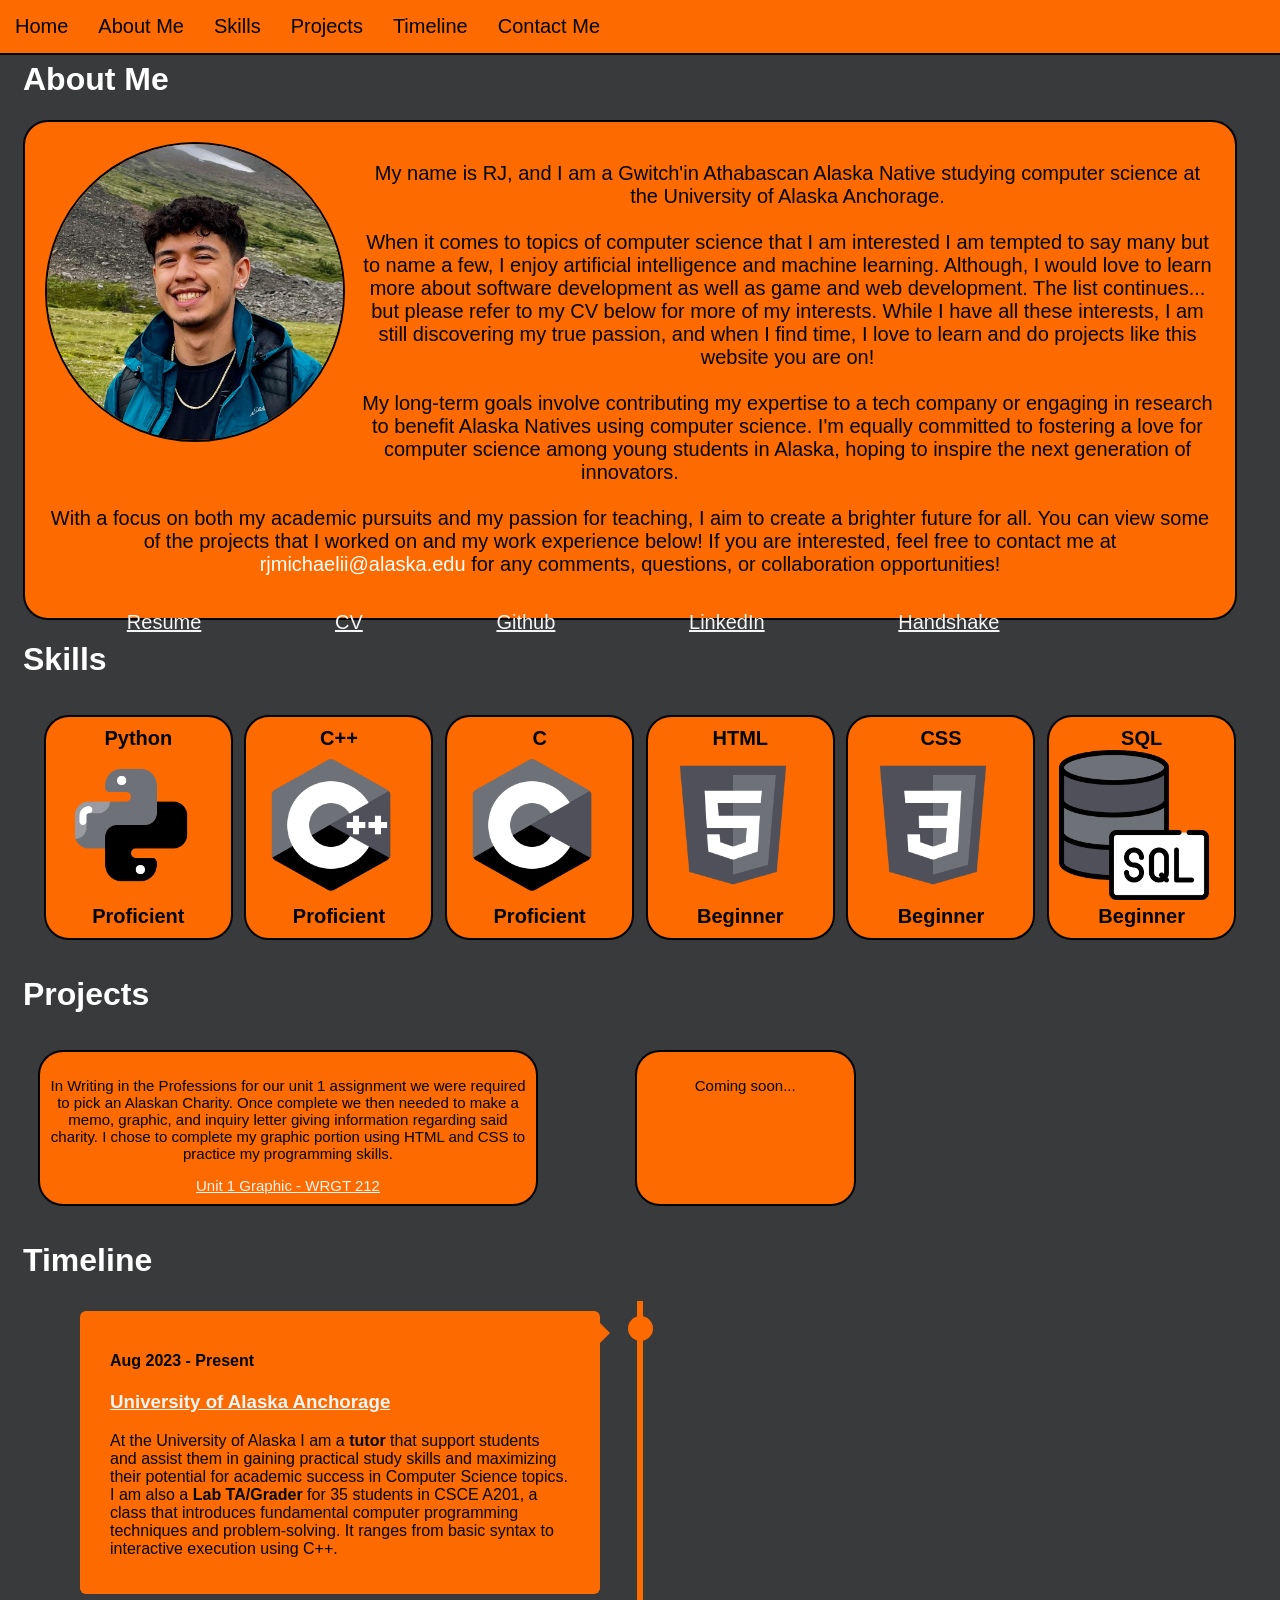
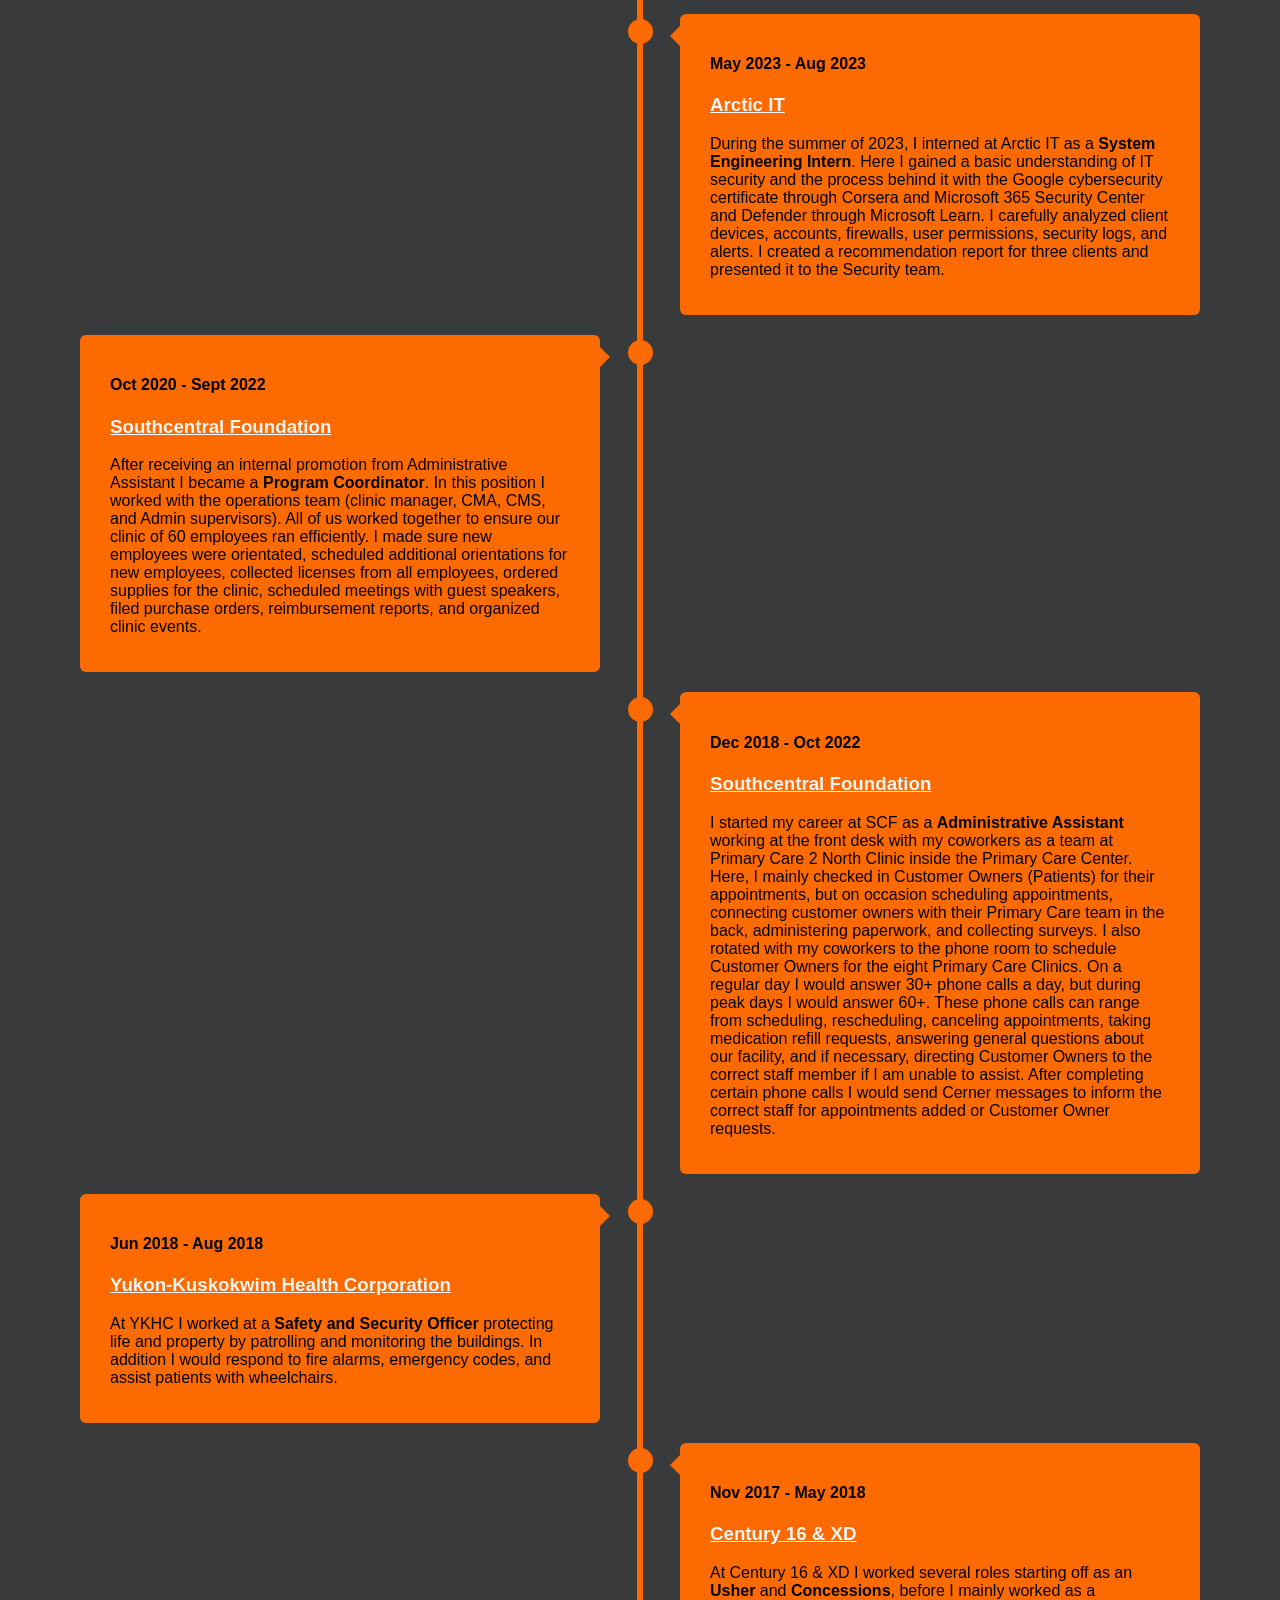
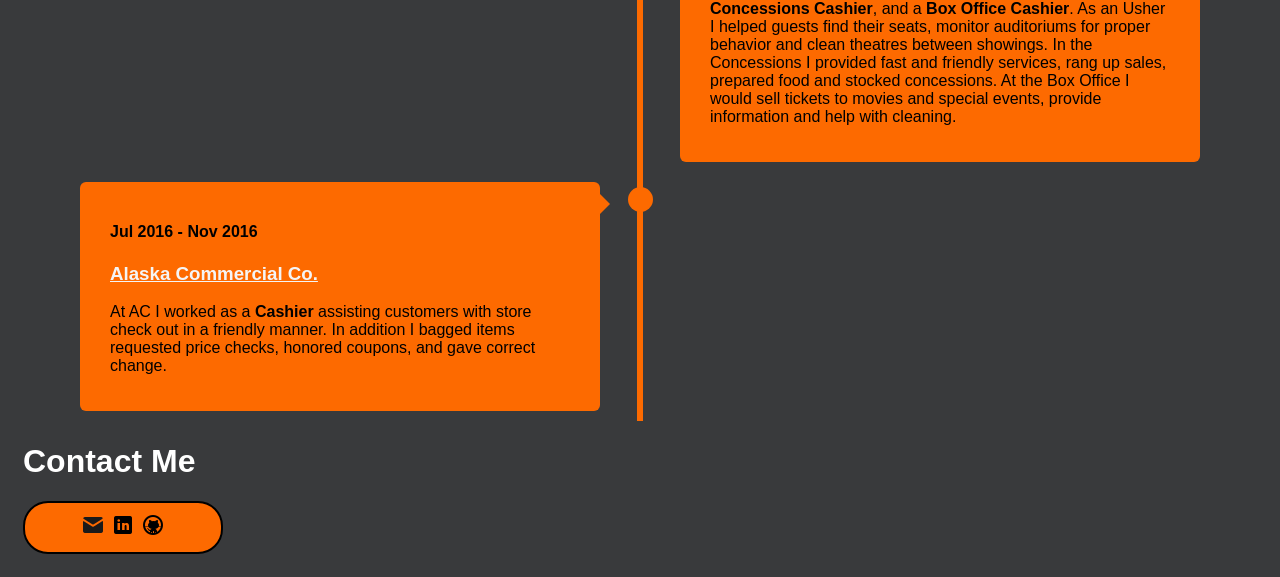
==== commit 70fcdeb4: "Updates Bio, CV, Skills and removed unnecessary files" ====
--- a/index.html
+++ b/index.html
@@ -28,18 +28,32 @@
         <div class="grid-item-about">
             <body>
                 <img src="Documents/Self Portrait.png" alt="Self Portrait"
-                    style="width: 300px; height:300px; margin-right:15px; border-radius: 50%; float: left; border: 2px solid black;"> I am an undergrad at
-                the University of Alaska Anchorage studying Computer Science and Engineering.
-                For interests I have many, but to start I enjoy: software dev, game dev, web dev, artificial intelligence,
-                machine learning, and cybersecurity. To discover my true passion I have been doing projects when I find the
-                time like this website! In the future I would like to work for a tech company involving one of these fields as
-                well as teaching young students from Alaska about Computer Science. If you are interested you can find more of
-                these projects below.
-                In a less professional sense my wide array of interests in CS carries over to my hobbies like; weight lifting,
-                sports, single-track, hiking, traveling, and video games.
-                <div class="grid-container">
+                    style="width: 300px; height:300px; margin-right:15px; border-radius: 50%; float: left; border: 2px solid black;"> 
+                    <p>
+                        My name is RJ, and I am a Gwitch'in Athabascan Alaska Native studying computer science at the University of Alaska
+                        Anchorage.
+                        <br>
+                        <br>
+                        When it comes to topics of computer science that I am interested I am tempted to say many but to name a few, I enjoy
+                        artificial intelligence and machine learning. Although, I would love to learn more about software development as well as
+                        game and web development. The list continues... but please refer to my CV below for more of my interests. While I have all
+                        these interests, I am still discovering my true passion, and when I find time, I love to learn and do projects like this
+                        website you are on!
+                        <br>
+                        <br>
+                        My long-term goals involve contributing my expertise to a tech company or engaging in research to benefit Alaska Natives
+                        using computer science. I'm equally committed to fostering a love for computer science among young students in Alaska,
+                        hoping to inspire the next generation of innovators.
+                        <br>
+                        <br>
+                        With a focus on both my academic pursuits and my passion for teaching, I aim to create a brighter future for all. You
+                        can view some of the projects that I worked on and my work experience below! If you are interested, feel free to contact
+                        me at <span style="color: white;">rjmichaelii@alaska.edu</span> for any comments, questions, or collaboration
+                        opportunities!
+                    </p>
+                    <div class="grid-container">
                 <div class="grid-tem"><a class="linkTo" href="Documents/Robert RJ Michael - Resume - 10.22.2023.pdf" target="_blank">Resume</a></div>
-                <div class="grid-tem"><a class="linkTo" href="Documents/Robert RJ Michael - CV - 9.25.2023.pdf" target="_blank">CV</a></div>
+                <div class="grid-tem"><a class="linkTo" href="Documents/Robert RJ Michael - CV - 10.31.2023.pdf" target="_blank">CV</a></div>
                 <div class="grid-tem"><a class="linkTo" href="https://github.com/rjmichaelii" target="_blank">Github</a></div>
                 <div class="grid-tem"><a class="linkTo" href="https://www.linkedin.com/in/robert-michael-a444921b5/" target="_blank">LinkedIn</a></div>
                 <div class="grid-tem"><a class="linkTo" href="https://app.joinhandshake.com/stu/users/8575053" target="_blank">Handshake</a></div>
@@ -53,37 +67,49 @@
         <h1 id="Skills">Skills</h1>
         <div class="grid-container">
             <div class="grid-item">
+                <b>Python</b>
+                <br>
                 <img src="Documents/Icons/Programming/python.png"
-                    style="width: 150px; height:150px; margin-right:15px;">
-                <br>
-                <b>Python</b>
-            </div>
-            <div class="grid-item">
+                style="width: 150px; height:150px; margin-right:15px;">
+                <br>
+                <b>Proficient</b>
+            </div>
+            <div class="grid-item">
+                <b>C++</b>
+                <br>
+                <img src="Documents/Icons/Programming/c++.png" style="width: 150px; height:150px; margin-right:15px;">
+                <br>
+                <b>Proficient</b>
+            </div>
+            <div class="grid-item">
+                <b>C</b>
+                <br>
                 <img src="Documents/Icons/Programming/c.png" style="width: 150px; height:150px; margin-right:15px;">
                 <br>
-                <b>C</b>
-            </div>
-            <div class="grid-item">
-                <img src="Documents/Icons/Programming/c++.png" style="width: 150px; height:150px; margin-right:15px;">
-                <br>
-                <b>C++</b>
-            </div>
-
-            <div class="grid-item">
+                <b>Proficient</b>
+            </div>
+
+            <div class="grid-item">
+                <b>HTML</b>
+                <br>
                 <img src="Documents/Icons/Programming/html.png" style="width: 150px; height:150px; margin-right:15px;">
                 <br>
-                <b>HTML</b>
-            </div>
-            <div class="grid-item">
+                <b>Beginner</b>
+            </div>
+            <div class="grid-item">
+                <b>CSS</b>
+                <br>
                 <img src="Documents/Icons/Programming/css.png" style="width: 150px; height:150px; margin-right:15px;">
                 <br>
-                <b>CSS</b>
-            </div>
-            <div class="grid-item">
-                <img src="Documents/Icons/Programming/js.png"
-                    style="width: 150px; height:150px; margin-right:15px; border-radius: 50%;">
-                <br>
-                <b>JS</b>
+                <b>Beginner</b>
+            </div>
+            <div class="grid-item">
+                <b>SQL</b>
+                <br>
+                <img src="Documents/Icons/Programming/sql.png" style="width: 150px; height:150px; margin-right:15px;">
+                <br>
+                <b>Beginner</b>
+            </div>
             </div>
         </div>
     </div>
@@ -102,6 +128,12 @@
                 </p>
                 <a class="linkTo" href="Unit 1 Graphic for WRTG - Project/index.html" target="_blank">Unit 1 Graphic -
                     WRGT 212</a>
+            </div>
+            <div class="grid-item-projects">
+                <p>
+                    Coming soon...
+                </p>
+                <!-- <a class="linkTo" href="" target="_blank"></a> -->
             </div>
         </div>
     </div>
@@ -244,34 +276,13 @@
     <div id="ContactMe">
         <h1>Contact Me</h1>
         <div class="grid-item-contactme">
-            <!--             <p>
-                Professional
-            </p> -->
             <a href="mailto:rjmichaelii@alaska.edu" target="_blank"><img
-                    src="Documents/Icons/Social Media/email.png"></a>
+                    src="Documents/Icons/Profiles/email.png"></a>
             <a href="https://www.linkedin.com/in/robert-michael-a444921b5" class="linkedin" target="_blank"><img
-                    src="Documents/Icons/Social Media/linkedin.png"></a>
+                    src="Documents/Icons/Profiles/linkedin.png"></a>
             <a href="https://github.com/rjmichaelii" class="github" target="_blank"><img
-                    src="Documents/Icons/Social Media/github.png"></a>
+                    src="Documents/Icons/Profiles/github.png"></a>
             <br>
-
-            <!--             <p>
-                Social Media
-            </p>
-                <a href="https://www.instagram.com/robj_5/" class="instagram" target="_blank"><img src="Documents/Icons/Social Media/instagram.png"></a>
-                <a href="https://twitter.com/robj_5" class="twitter" target="_blank"><img src="Documents/Icons/Social Media/twitter.png"></a>
-                <a href="https://www.tiktok.com/@robj_05" class="tiktok" target="_blank"><img src="Documents/Icons/Social Media/tiktok.png"></a>
-                <br>
-
-            <p>
-                Gaming
-            </p>
-                <a href="https://www.twitch.tv/vldarkstarlv" class="twitch" target="_blank"><img src="Documents/Icons/Social Media/twitch.png"></a>
-                <a href="https://www.youtube.com/@vldarkstarlv9051" class="youtube" target="_blank"><img src="Documents/Icons/Social Media/youtube.png"></a>
-                <a href="https://discord.gg/yzs5HQRF5h" class="discord" target="_blank"><img src="Documents/Icons/Social Media/discord.png"></a>
-                <br>
-            </p>
-        </div> -->
         </div>
 
 </body>
--- a/style.css
+++ b/style.css
@@ -23,12 +23,12 @@
     background-color: #FD6A00;
     border: 2px solid black;
     border-radius: 25px;
-    padding: 10px;
-    font-size: 20px;
-    height: 325px;
-    text-align: center;
-    margin-left: auto;
-    margin-right: auto;
+    padding: 20px;
+    font-size: 20px;
+    height: 500px;
+    text-align: center;
+    margin-left: 20;
+    margin-right: 20px;
 }
 
 .grid-item {
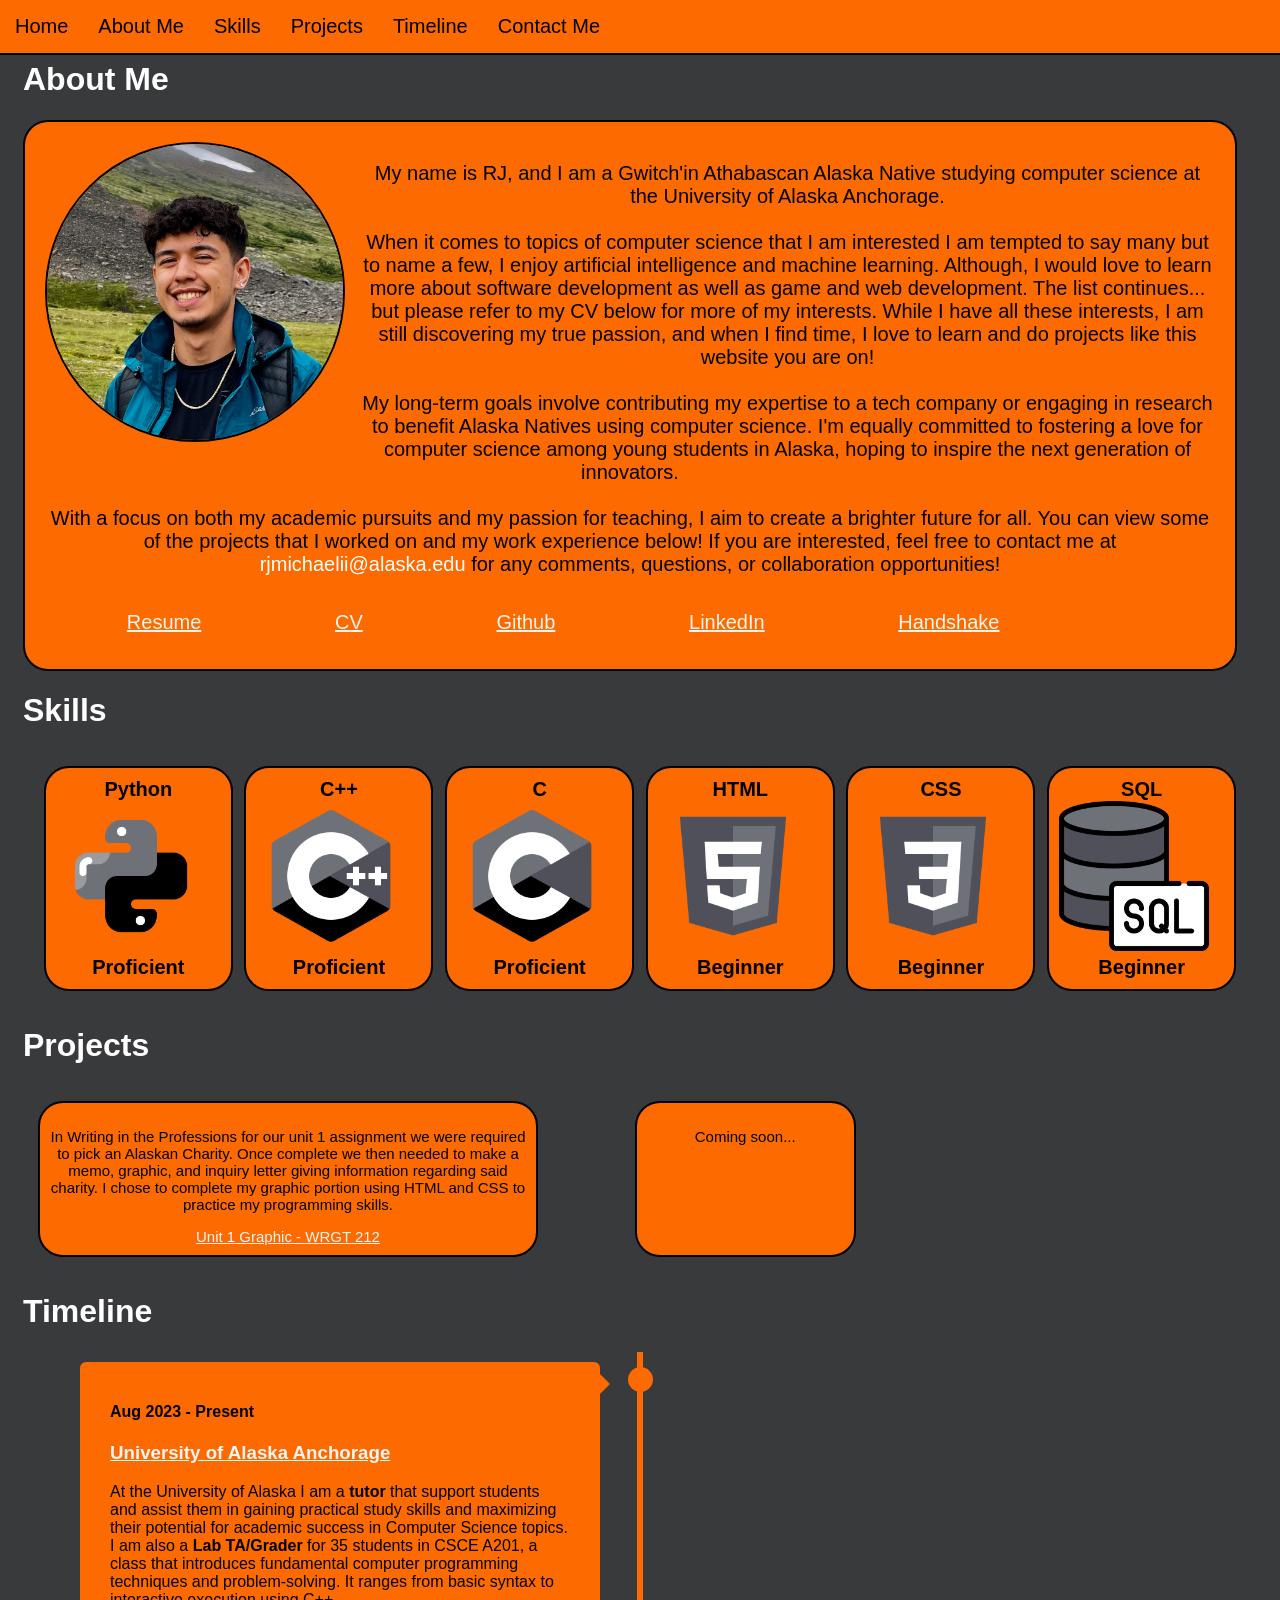
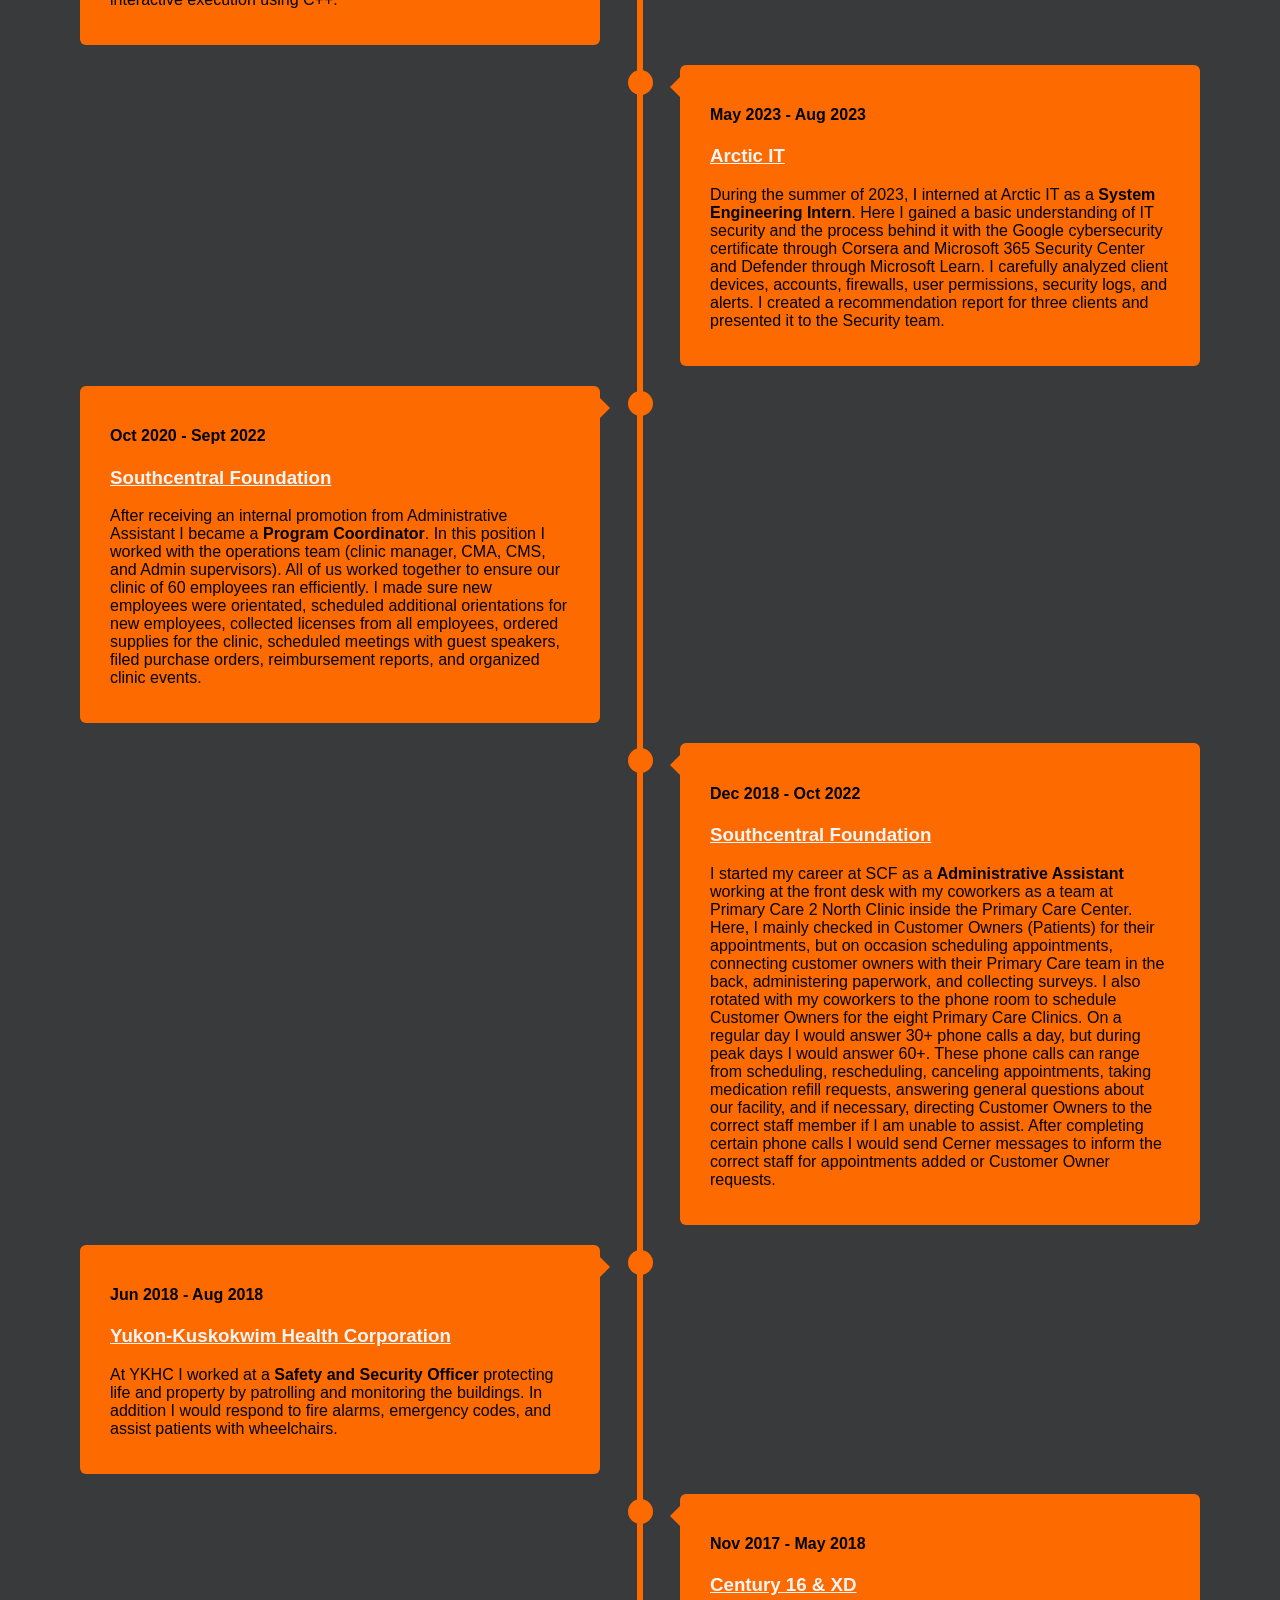
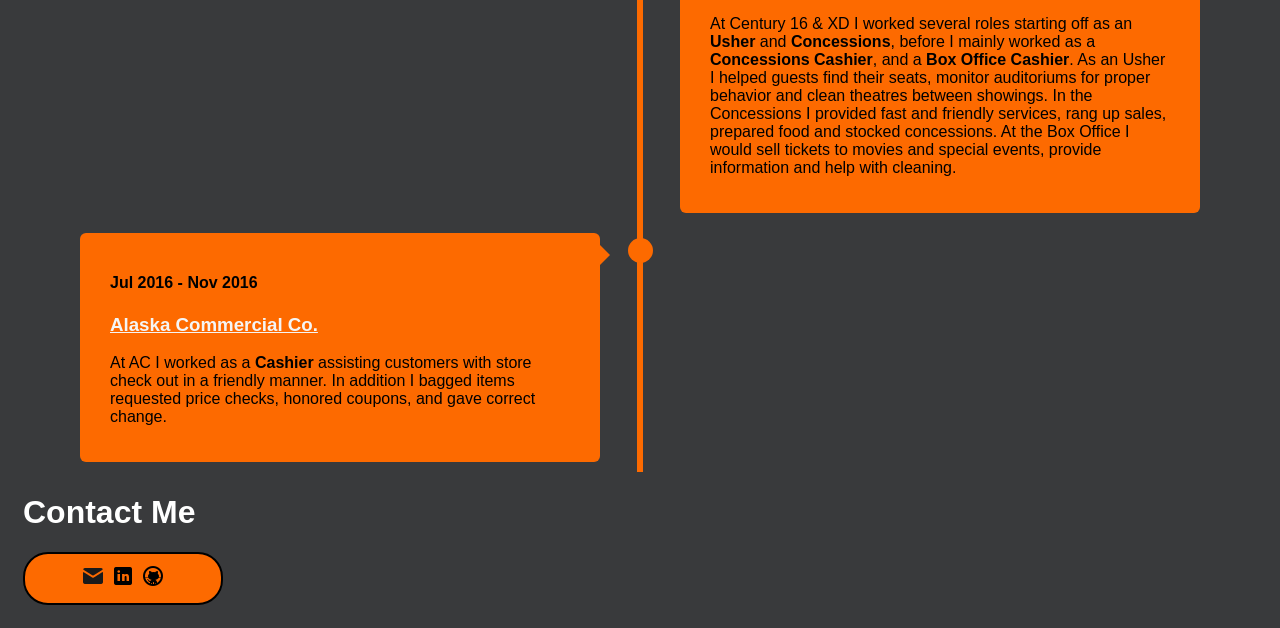
==== commit 46a764a1: "adjusted navbar for mobile" ====
--- a/index.html
+++ b/index.html
@@ -22,13 +22,16 @@
         <a href="#ContactMe" style="color:black;">Contact Me</a>
     </div>
 
+
     <!-- ABOUT ME -->
     <h1 id="AboutMe">About Me</h1>
     <div class="grid-container-about">
         <div class="grid-item-about">
             <body>
-                <img src="Documents/Self Portrait.png" alt="Self Portrait"
+                <div>
+                    <img src="Documents/Self Portrait.png" alt="Self Portrait"
                     style="width: 300px; height:300px; margin-right:15px; border-radius: 50%; float: left; border: 2px solid black;"> 
+                </div>
                     <p>
                         My name is RJ, and I am a Gwitch'in Athabascan Alaska Native studying computer science at the University of Alaska
                         Anchorage.
@@ -61,6 +64,7 @@
             </body>
         </div>
     </div>
+
 
     <!-- SKILLS -->
     <div>
@@ -285,6 +289,6 @@
             <br>
         </div>
 
+
 </body>
-
 </html>
--- a/style.css
+++ b/style.css
@@ -25,7 +25,7 @@
     border-radius: 25px;
     padding: 20px;
     font-size: 20px;
-    height: 500px;
+    height: auto;
     text-align: center;
     margin-left: 20;
     margin-right: 20px;
@@ -217,6 +217,17 @@
     border-radius: 6px;
 }
 
+@media screen and (max-width: 600px) {
+    .navbar a:not(:first-child) {
+        display: none;
+    }
+
+    .navbar a.icon {
+        float: right;
+        display: block;
+    }
+}
+
 /* Media queries - Responsive timeline on screens less than 600px wide */
 @media screen and (max-width: 600px) {
 
@@ -237,7 +248,7 @@
         left: 60px;
         border: medium solid white;
         border-width: 10px 10px 10px 0;
-        border-color: transparent white transparent transparent;
+        border-color: transparent #FD6A00 transparent transparent;
     }
 
     /* Make sure all circles are at the same spot */
@@ -250,4 +261,5 @@
     .right {
         left: 0%;
     }
-}+}
+
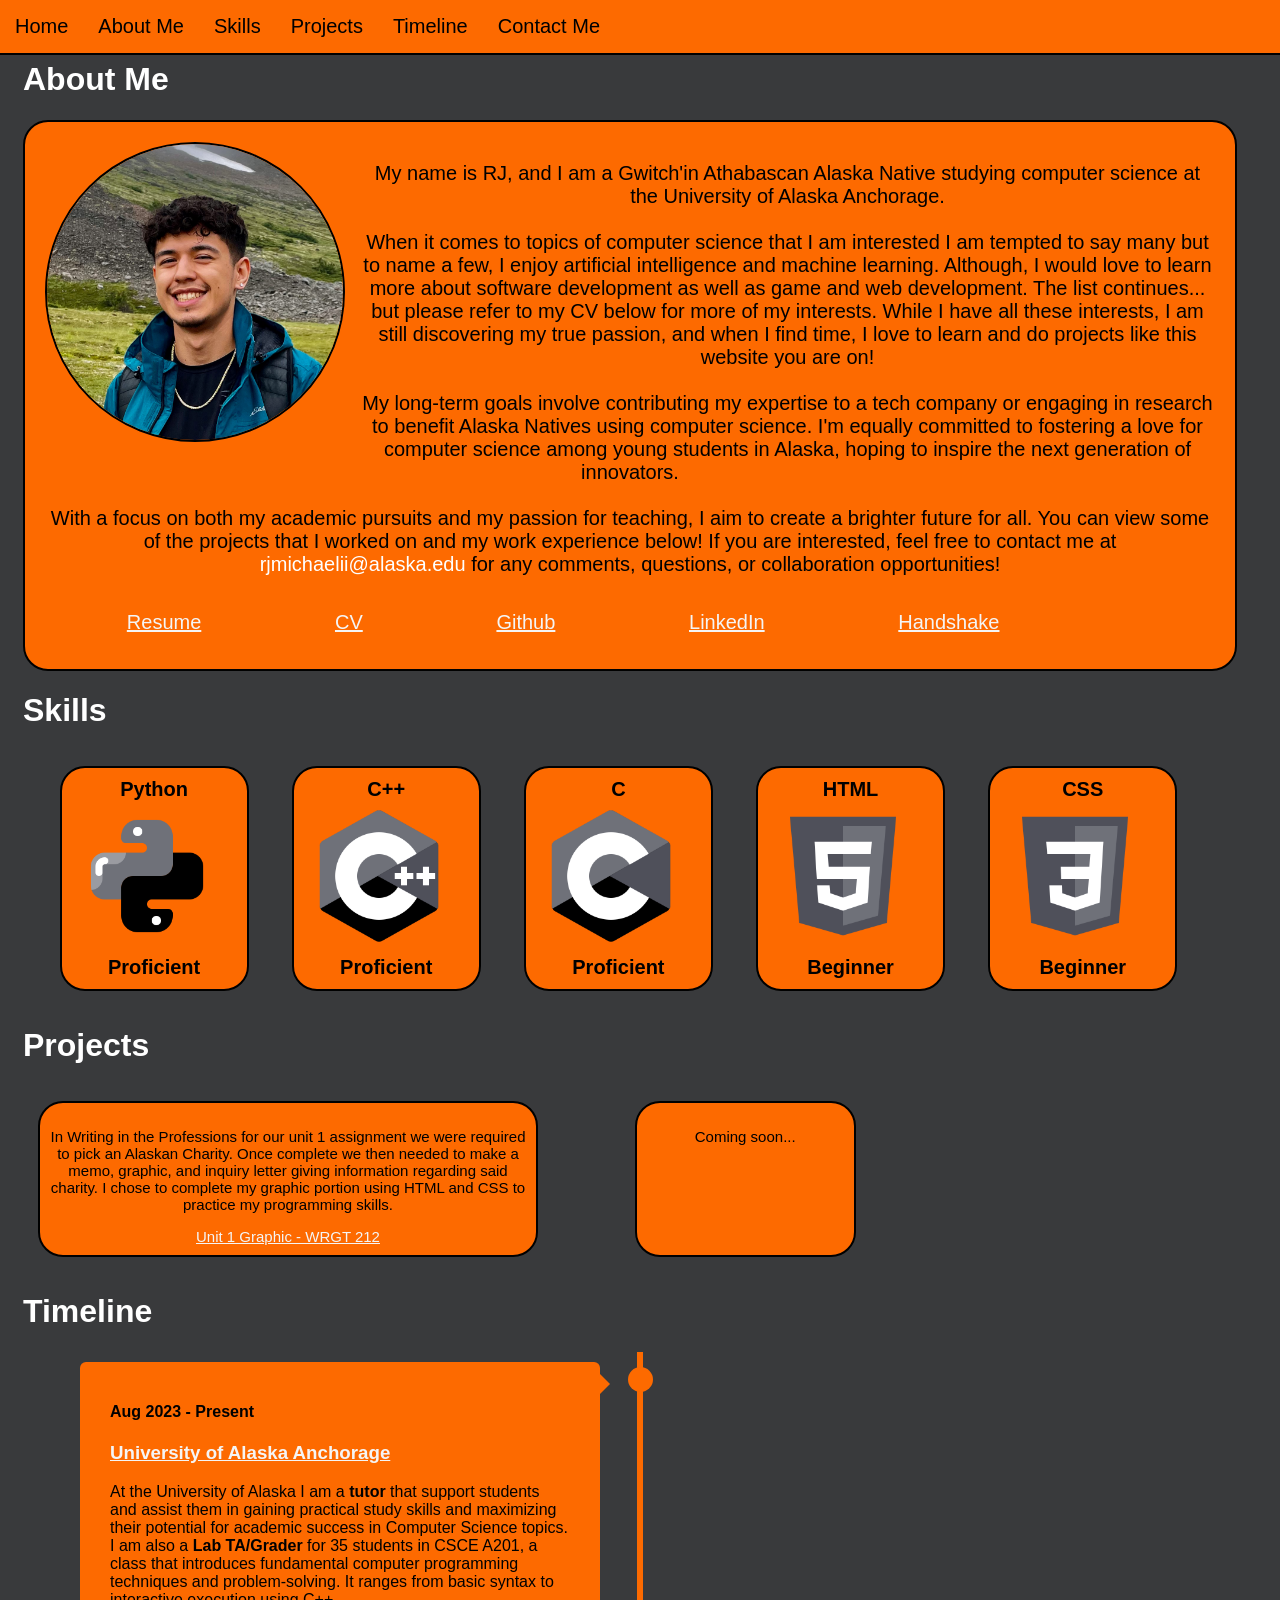
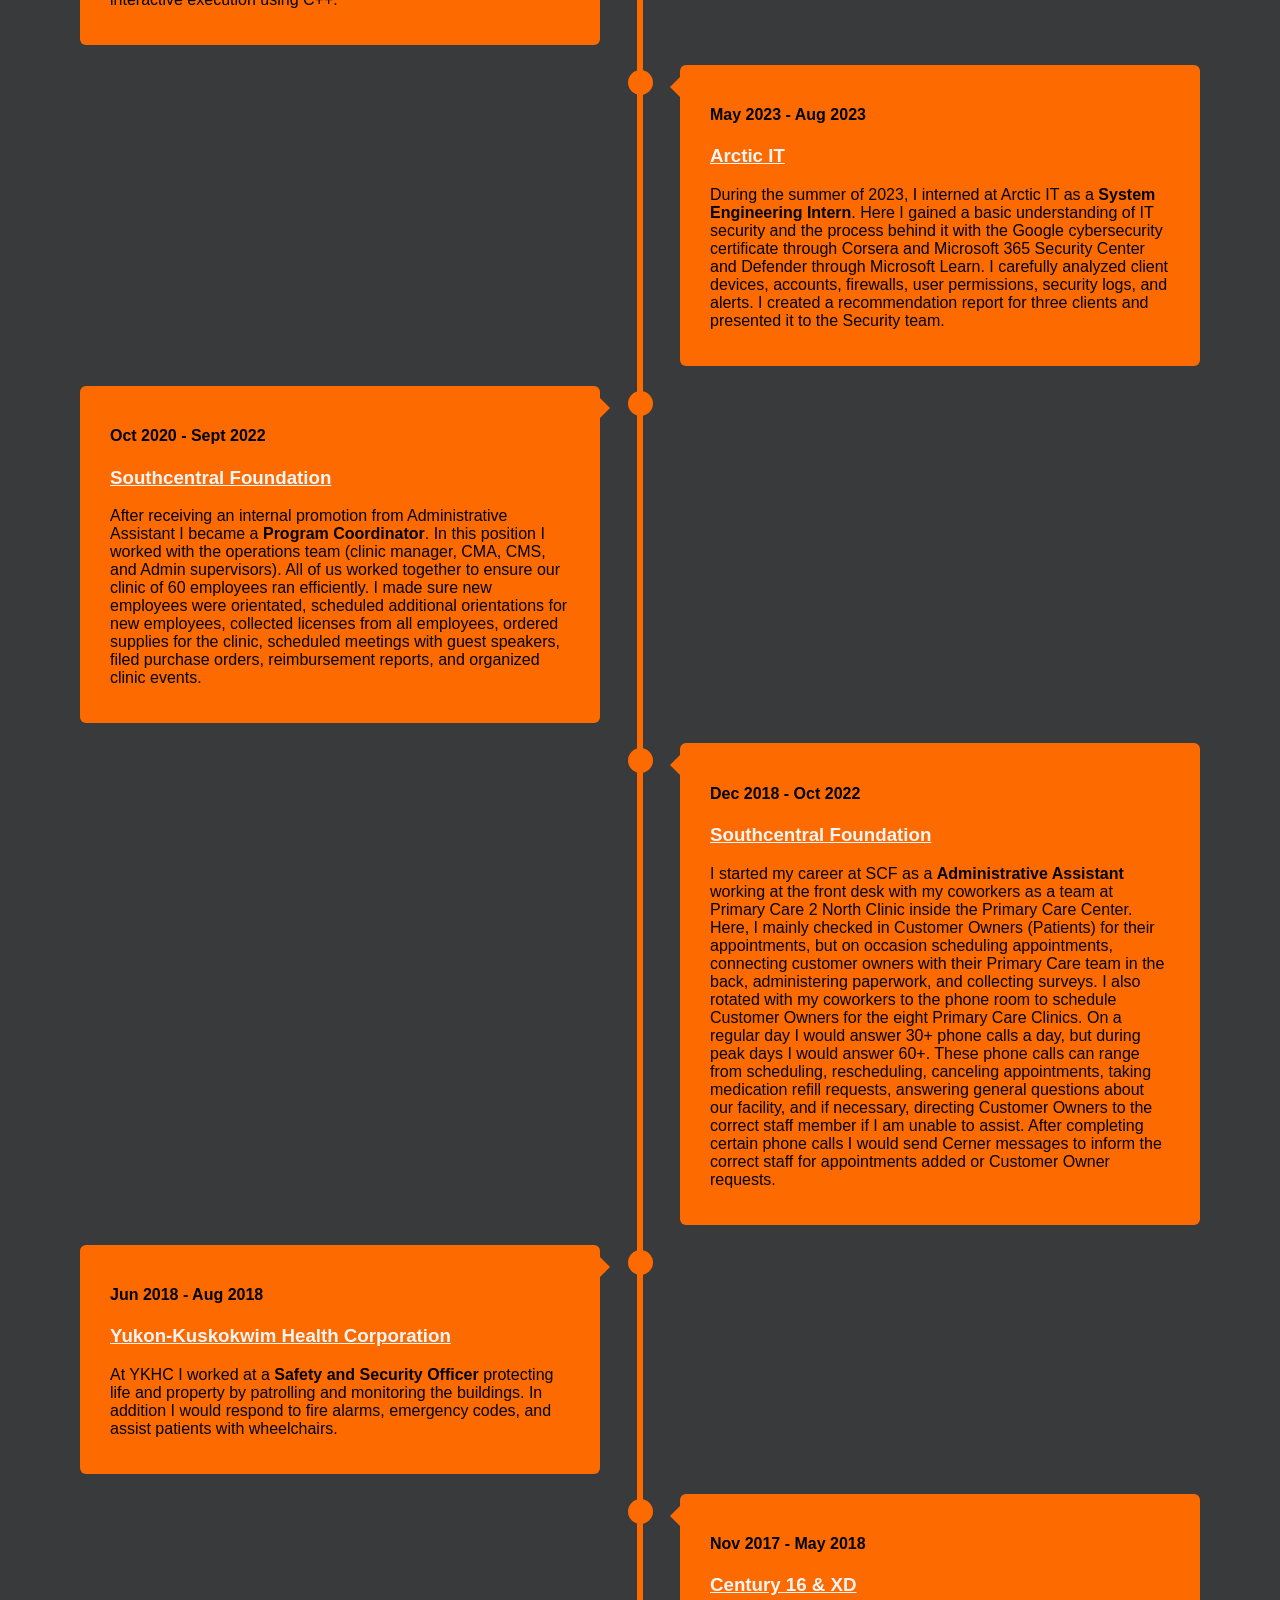
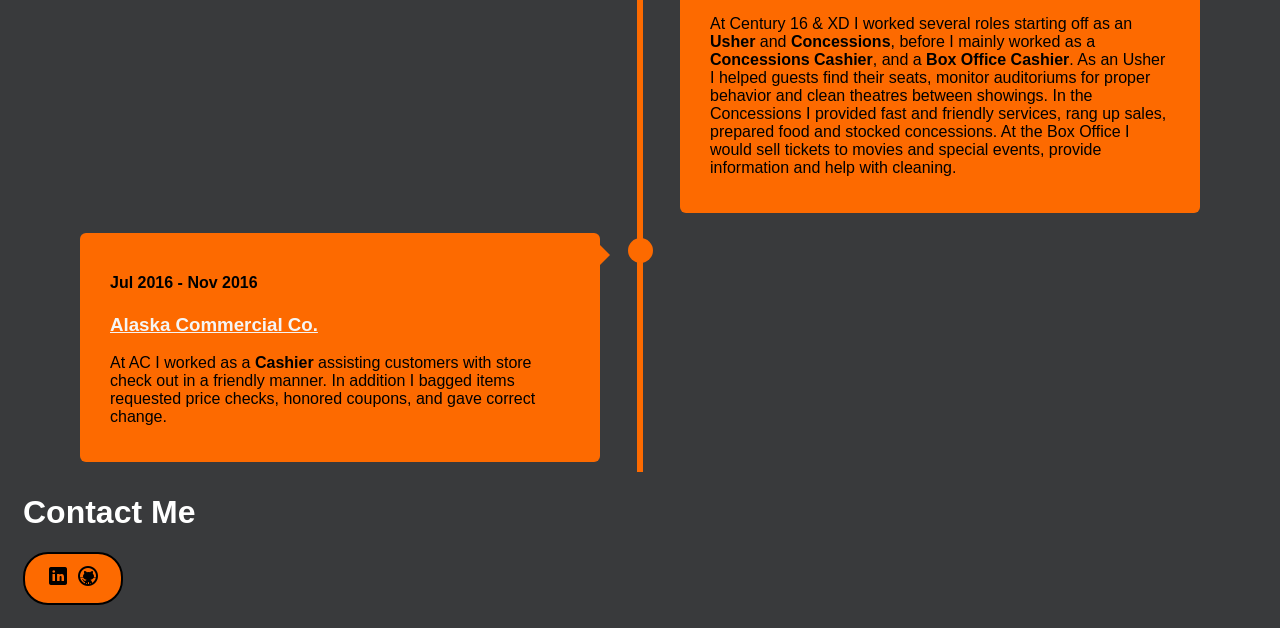
==== commit a4c1e072: "updated resume, and removed email icon" ====
--- a/index.html
+++ b/index.html
@@ -55,7 +55,7 @@
                         opportunities!
                     </p>
                     <div class="grid-container">
-                <div class="grid-tem"><a class="linkTo" href="Documents/Robert RJ Michael - Resume - 10.22.2023.pdf" target="_blank">Resume</a></div>
+                <div class="grid-tem"><a class="linkTo" href="Documents/Robert RJ Michael - Resume - 7.28.2024.pdf" target="_blank">Resume</a></div>
                 <div class="grid-tem"><a class="linkTo" href="Documents/Robert RJ Michael - CV - 10.31.2023.pdf" target="_blank">CV</a></div>
                 <div class="grid-tem"><a class="linkTo" href="https://github.com/rjmichaelii" target="_blank">Github</a></div>
                 <div class="grid-tem"><a class="linkTo" href="https://www.linkedin.com/in/robert-michael-a444921b5/" target="_blank">LinkedIn</a></div>
@@ -104,13 +104,6 @@
                 <b>CSS</b>
                 <br>
                 <img src="Documents/Icons/Programming/css.png" style="width: 150px; height:150px; margin-right:15px;">
-                <br>
-                <b>Beginner</b>
-            </div>
-            <div class="grid-item">
-                <b>SQL</b>
-                <br>
-                <img src="Documents/Icons/Programming/sql.png" style="width: 150px; height:150px; margin-right:15px;">
                 <br>
                 <b>Beginner</b>
             </div>
@@ -280,8 +273,6 @@
     <div id="ContactMe">
         <h1>Contact Me</h1>
         <div class="grid-item-contactme">
-            <a href="mailto:rjmichaelii@alaska.edu" target="_blank"><img
-                    src="Documents/Icons/Profiles/email.png"></a>
             <a href="https://www.linkedin.com/in/robert-michael-a444921b5" class="linkedin" target="_blank"><img
                     src="Documents/Icons/Profiles/linkedin.png"></a>
             <a href="https://github.com/rjmichaelii" class="github" target="_blank"><img
--- a/style.css
+++ b/style.css
@@ -60,7 +60,7 @@
     padding: 10px;
     font-size: 20px;
     text-align: center;
-    max-width: 200px;
+    max-width: 100px;
 }
 
 /* LINKS */
